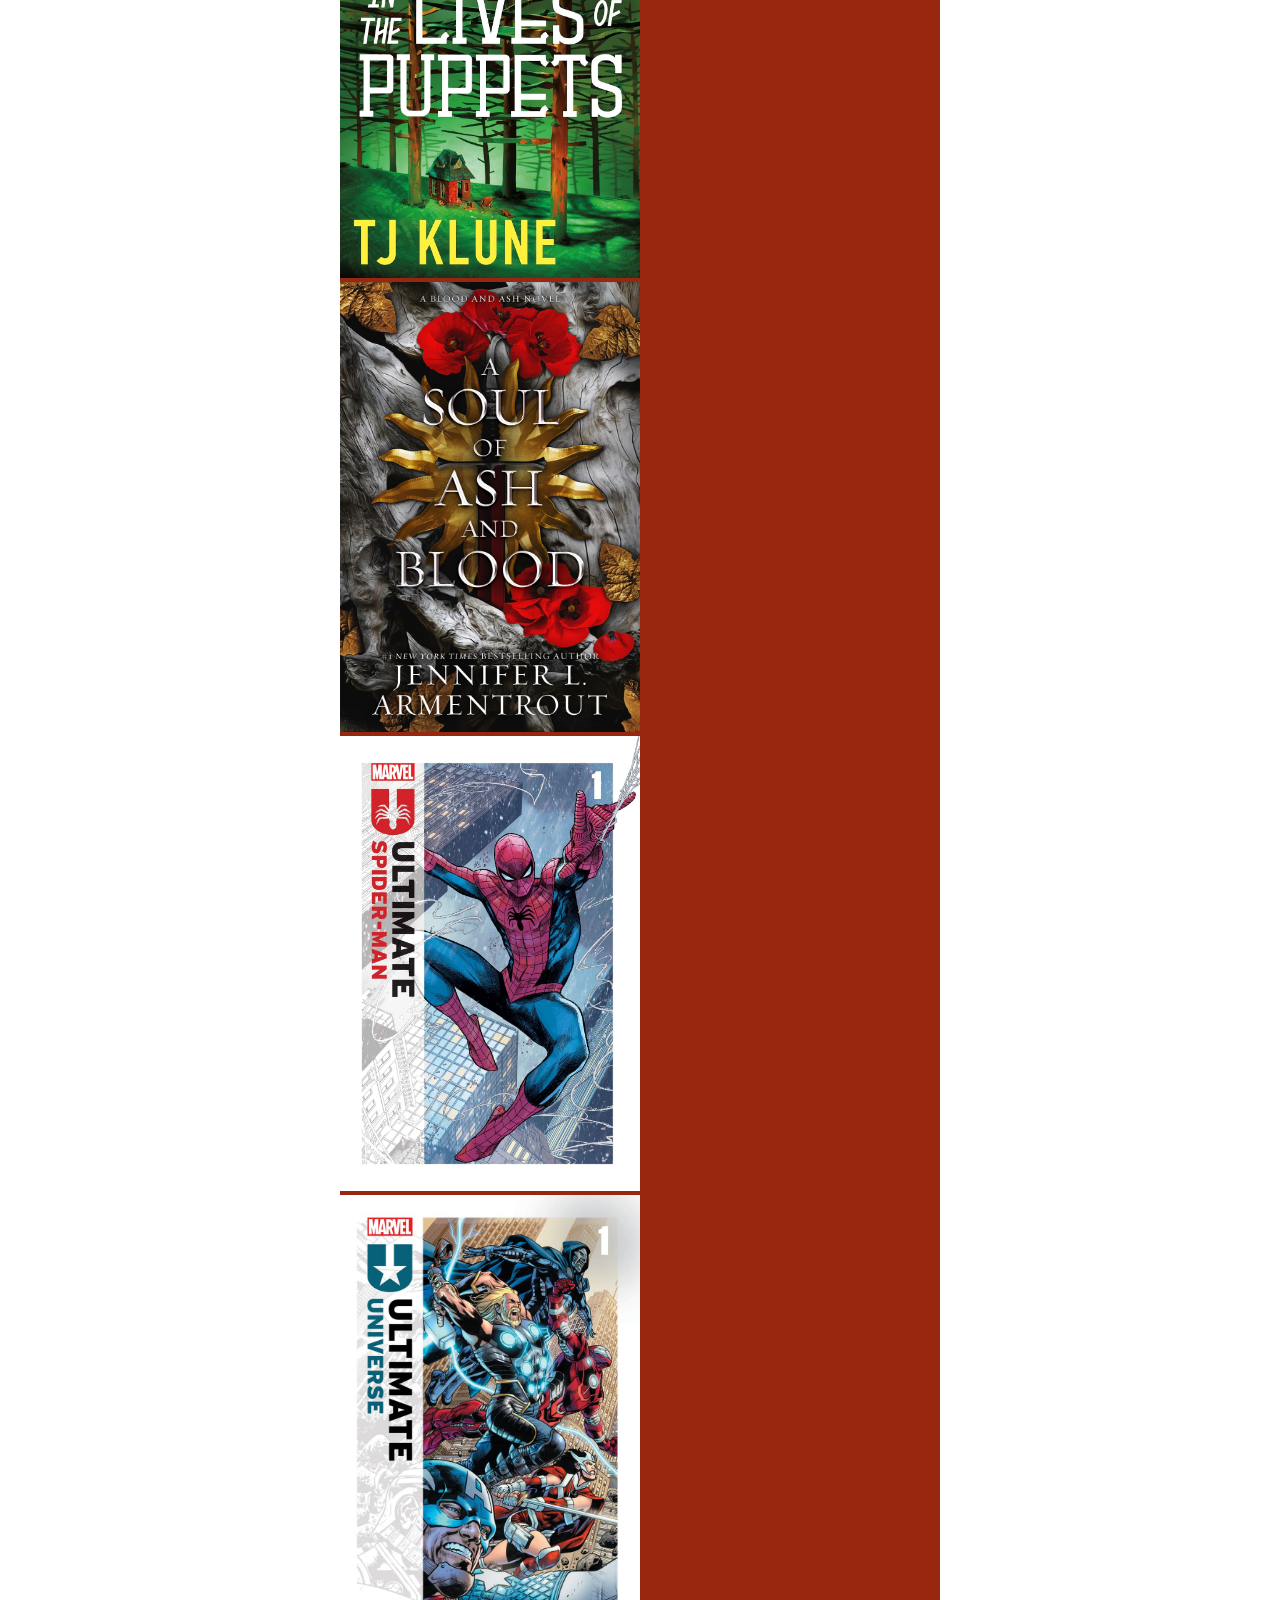
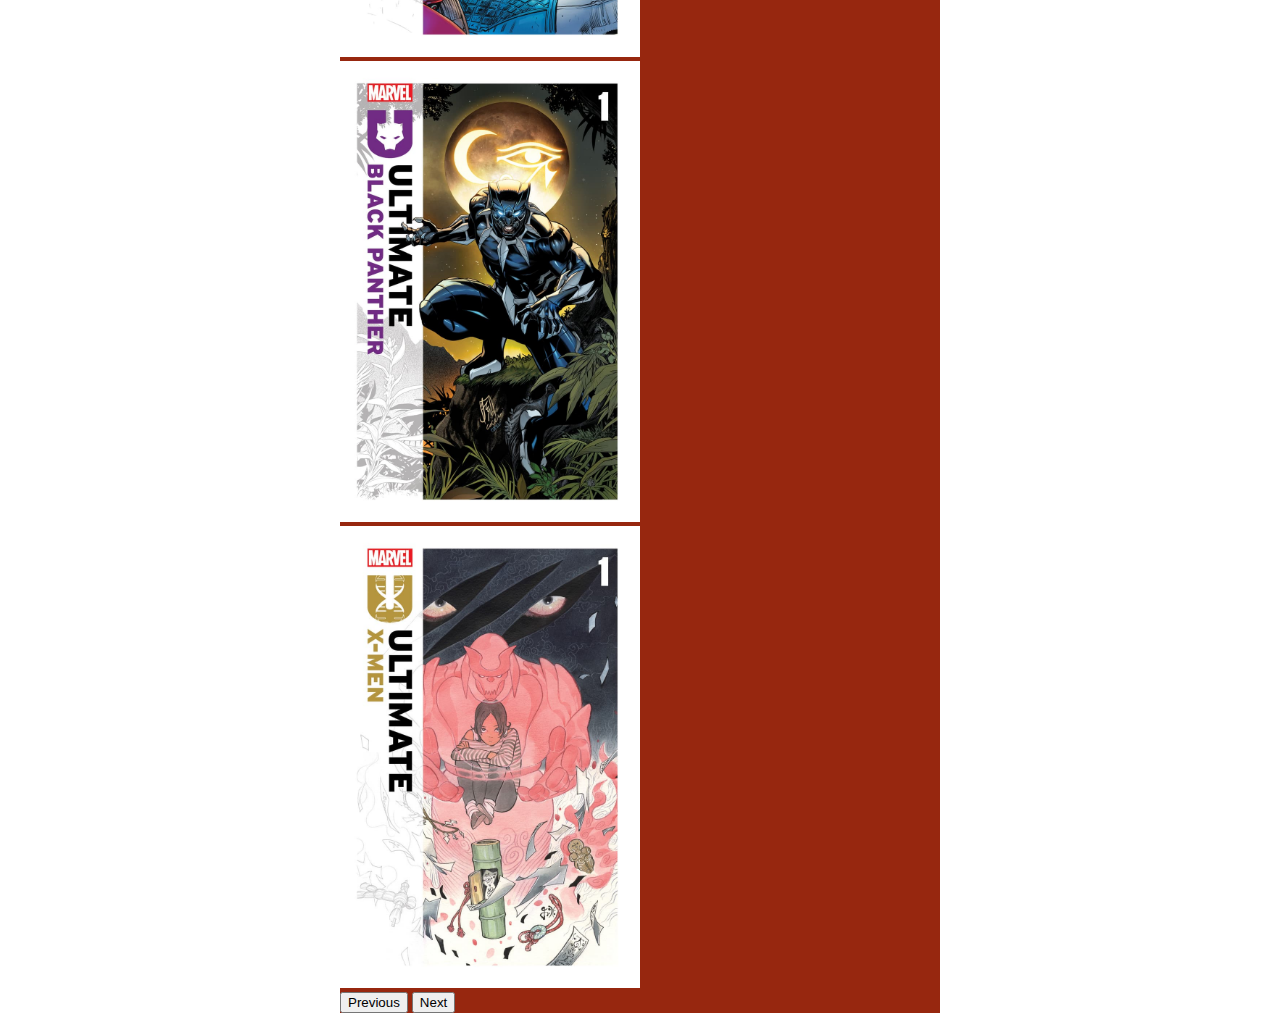
==== index.html @ ac93e861 "added carousel and button to navigate to search function" ====
<!DOCTYPE html>
<html lang="en">
<head>
    <meta charset="UTF-8">
    <meta name="viewport" content="width=device-width, initial-scale=1.0">
    <link href="https://cdn.jsdelivr.net/npm/bootstrap@5.3.0-alpha3/dist/css/bootstrap.min.css" rel="stylesheet" integrity="sha384-KK94CHFLLe+nY2dmCWGMq91rCGa5gtU4mk92HdvYe+M/SXH301p5ILy+dN9+nJOZ" crossorigin="anonymous">
    <link href="assets/style.css" rel="stylesheet">
    <title>Document</title>
</head>
<body>
  <div class="flex-container">
    <div class="content">
        <p>You will find everything you wanted to know about books and comics!</p>
        <button class="btn btn-primary explore">Explore</button>
    </div>
    <!-- Added carousel with 6 picture-->
  <div id="carouselExampleAutoplaying" class="carousel slide" data-bs-ride="carousel">
    <div class="carousel-inner">
      <div class="carousel-item active">         
        <img src="images/book1.jpg" class="d-block w-100" alt="bookcover1">
      </div>
      <div class="carousel-item">
        <img src="images/book2.jpg" class="d-block w-100" alt="bookcover2">
      </div>
      <div class="carousel-item">
        <img src="images/book3.jpg" class="d-block w-100" alt="bookcover3">
      </div>
      <div class="carousel-item">
        <img src="images/book4.jpg" class="d-block w-100" alt="bookcover4">
      </div>
      <div class="carousel-item">
        <img src="images/book5.jpg" class="d-block w-100" alt="bookcover5">
      </div>
      <div class="carousel-item">
        <img src="images/comic1.jpg" class="d-block w-100" alt="comic1">
      </div>
      <div class="carousel-item">
        <img src="images/comic2.jpg" class="d-block w-100" alt="comic2">
      </div>
      <div class="carousel-item">
        <img src="images/comic3.jpg" class="d-block w-100" alt="comic3">
      </div>
      <div class="carousel-item">
        <img src="images/comic4.jpg" class="d-block w-100" alt="comic4">
      </div>
    </div>
    <button class="carousel-control-prev" type="button" data-bs-target="#carouselExampleAutoplaying" data-bs-slide="prev">
      <span class="carousel-control-prev-icon" aria-hidden="true"></span>
      <span class="visually-hidden">Previous</span>
    </button>
    <button class="carousel-control-next" type="button" data-bs-target="#carouselExampleAutoplaying" data-bs-slide="next">
      <span class="carousel-control-next-icon" aria-hidden="true"></span>
      <span class="visually-hidden">Next</span>
    </button>
  </div>
  </div>
 
  <script src="https://code.jquery.com/jquery-3.6.0.slim.min.js"></script>
  <script src="https://cdn.jsdelivr.net/npm/@popperjs/core@2.11.6/dist/umd/popper.min.js"></script>
  <script src="https://cdn.jsdelivr.net/npm/bootstrap@5.3.0-alpha3/dist/js/bootstrap.min.js"></script>
  <script src="assets/script.js">

  </script>   
</body>
</html>
---- assets/style.css ----
/*set the slide pictures height*/
.carousel-inner img {
    max-width: 50%;
    height: 30%; 
    margin: auto;
  }
  
  /*use flex box to display starting text and button in the middle*/
  .flex-container {
    display: flex;
    flex-direction: column;
    align-items: center;
    justify-content: center;
    height: 100vh;
}

/*style the content*/
.content {
    color: white;
    text-align: center;
    text-shadow: -3px -3px 0 #3e0e03, 1px -1px 0 #97270F, -1px 1px 0 #97270F, 1px 1px 0 #97270F;
    font-weight: 700;
    font-size: 1.7em;
    font-family: Arial, Helvetica, sans-serif;
    margin-bottom: 20px; 
}

/*set display*/
#carouselExampleAutoplaying {
    width: 100%; 
    max-width: 600px;
    background-color:#97270F; 
}

/*change the button color*/
.explore {
    background-color: #3e0e03;
    border-color: #3e0e03;
}

/*class to hide content */
.hidden {
    display: none;
}
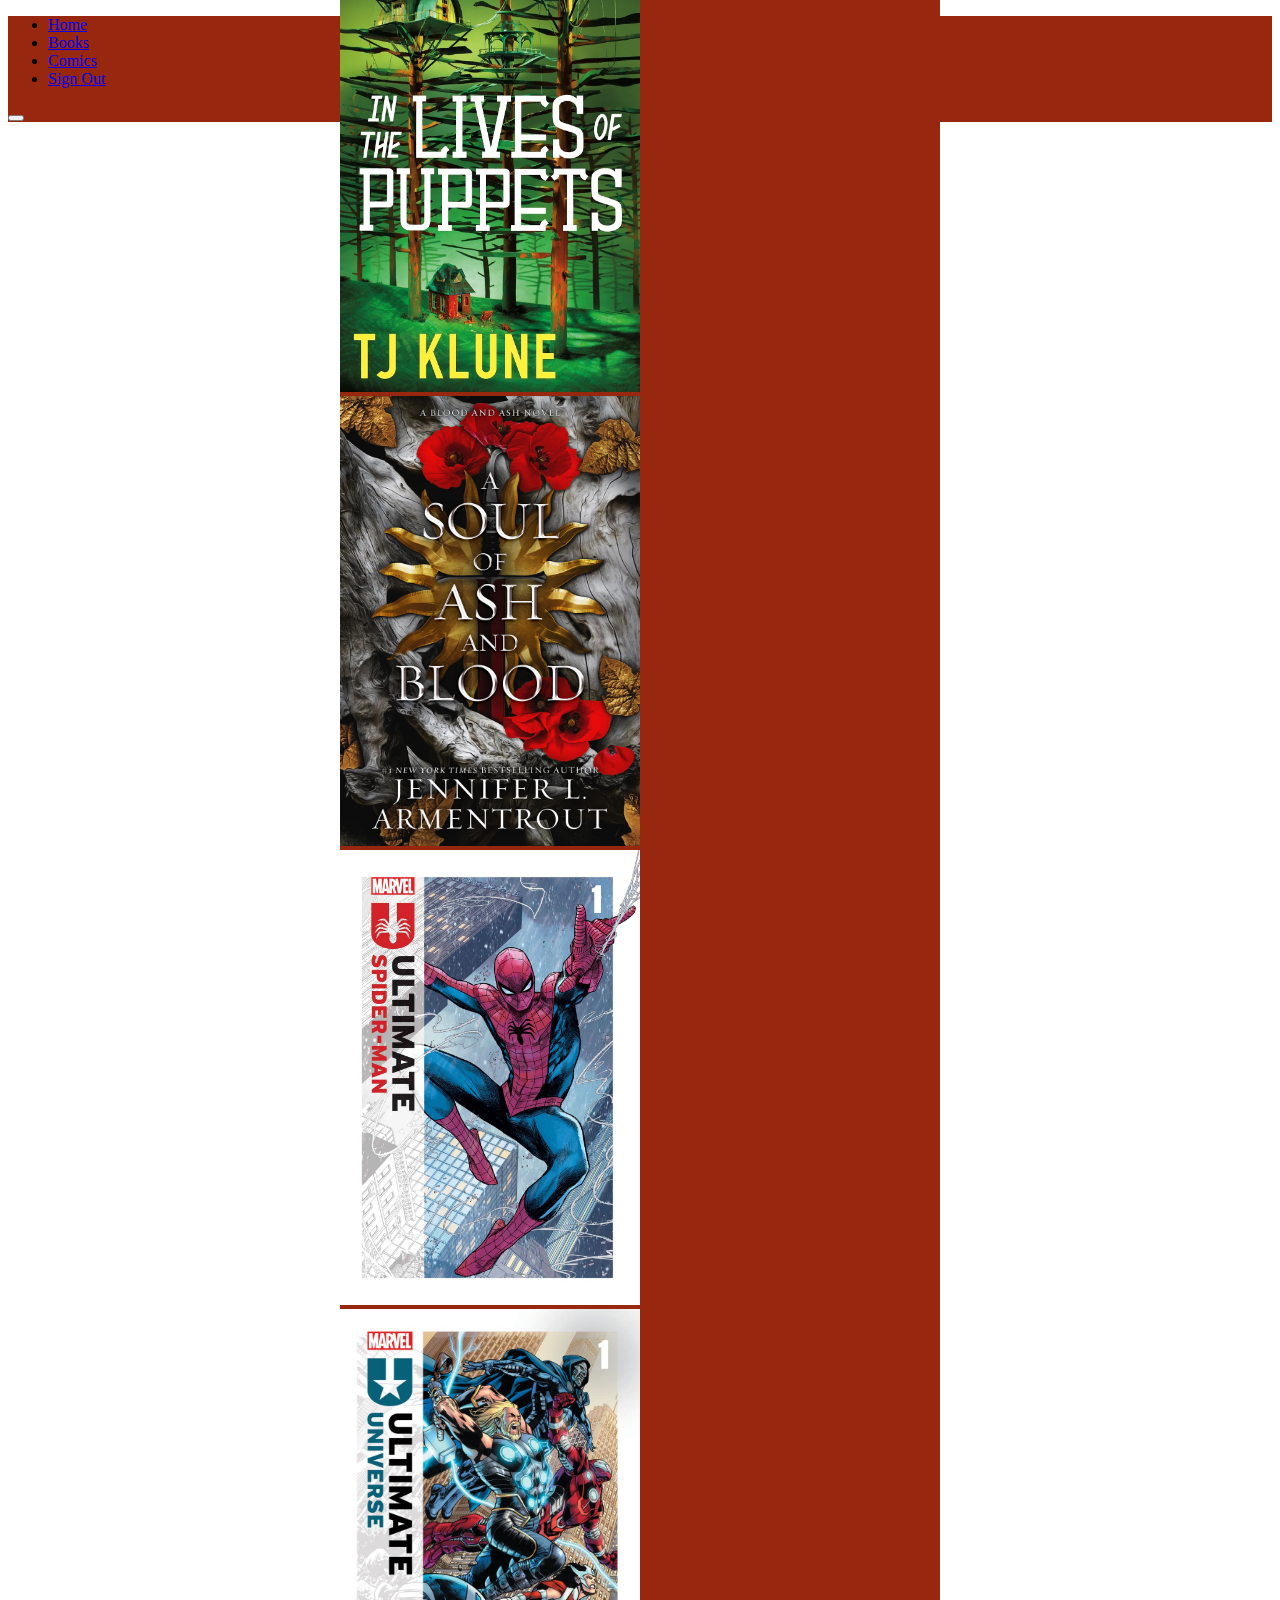
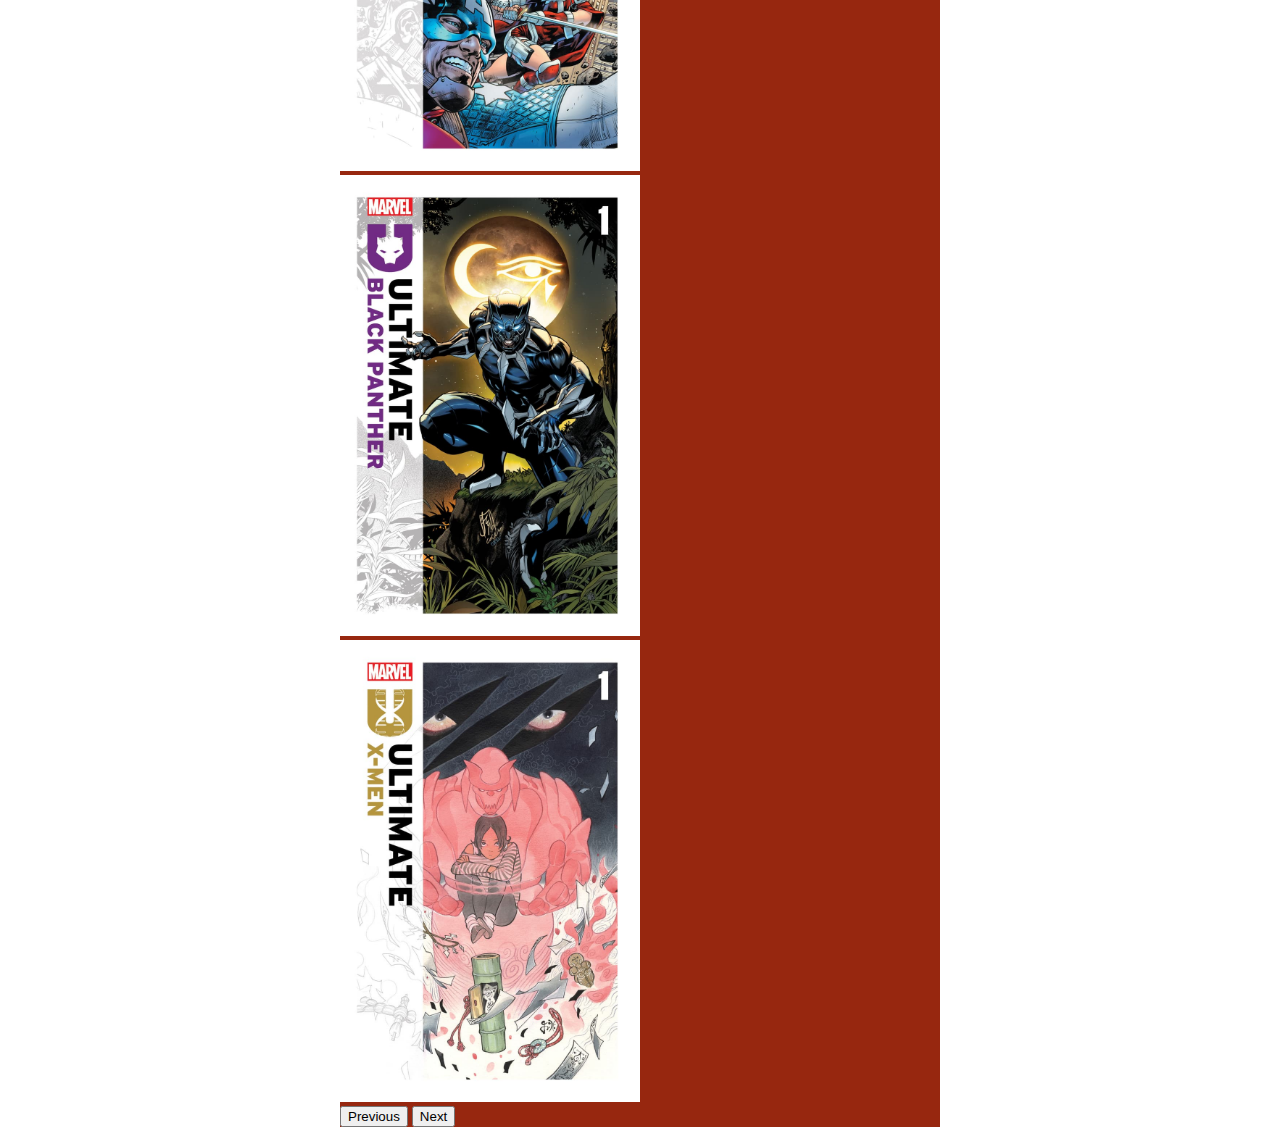
==== commit fdee6c25: "Merge branch 'main' into feature/add-jumbotron" ====
--- a/index.html
+++ b/index.html
@@ -5,9 +5,29 @@
     <meta name="viewport" content="width=device-width, initial-scale=1.0">
     <link href="https://cdn.jsdelivr.net/npm/bootstrap@5.3.0-alpha3/dist/css/bootstrap.min.css" rel="stylesheet" integrity="sha384-KK94CHFLLe+nY2dmCWGMq91rCGa5gtU4mk92HdvYe+M/SXH301p5ILy+dN9+nJOZ" crossorigin="anonymous">
     <link href="assets/style.css" rel="stylesheet">
-    <title>Document</title>
+    <title>Books & Comics</title>
 </head>
 <body>
+   <nav class="navbar" style="background-color: #97270F;">
+          <ul class="nav justify-content-center">
+            <li class="nav-item">
+              <a class="nav-link home text-dark" aria-current="page" href="#">Home</a>
+            </li>
+            <li class="nav-item">
+              <a class="nav-link text-dark" href="#">Books</a>
+            </li>
+            <li class="nav-item">
+              <a class="nav-link text-dark" href="#">Comics</a>
+            </li>
+            <li class="nav-item">
+              <a class="nav-link text-dark" href="#">Sign Out</a>
+            </li>
+          </ul>
+          <button class="navbar-toggler" type="button" data-bs-toggle="collapse" data-bs-target="#navbarTogglerDemo02" aria-controls="navbarTogglerDemo02" aria-expanded="false" aria-label="Toggle navigation">
+      <span class="navbar-toggler-icon"></span>
+    </button>
+        </div>
+      </nav>
   <div class="flex-container">
     <div class="content">
         <p>You will find everything you wanted to know about books and comics!</p>
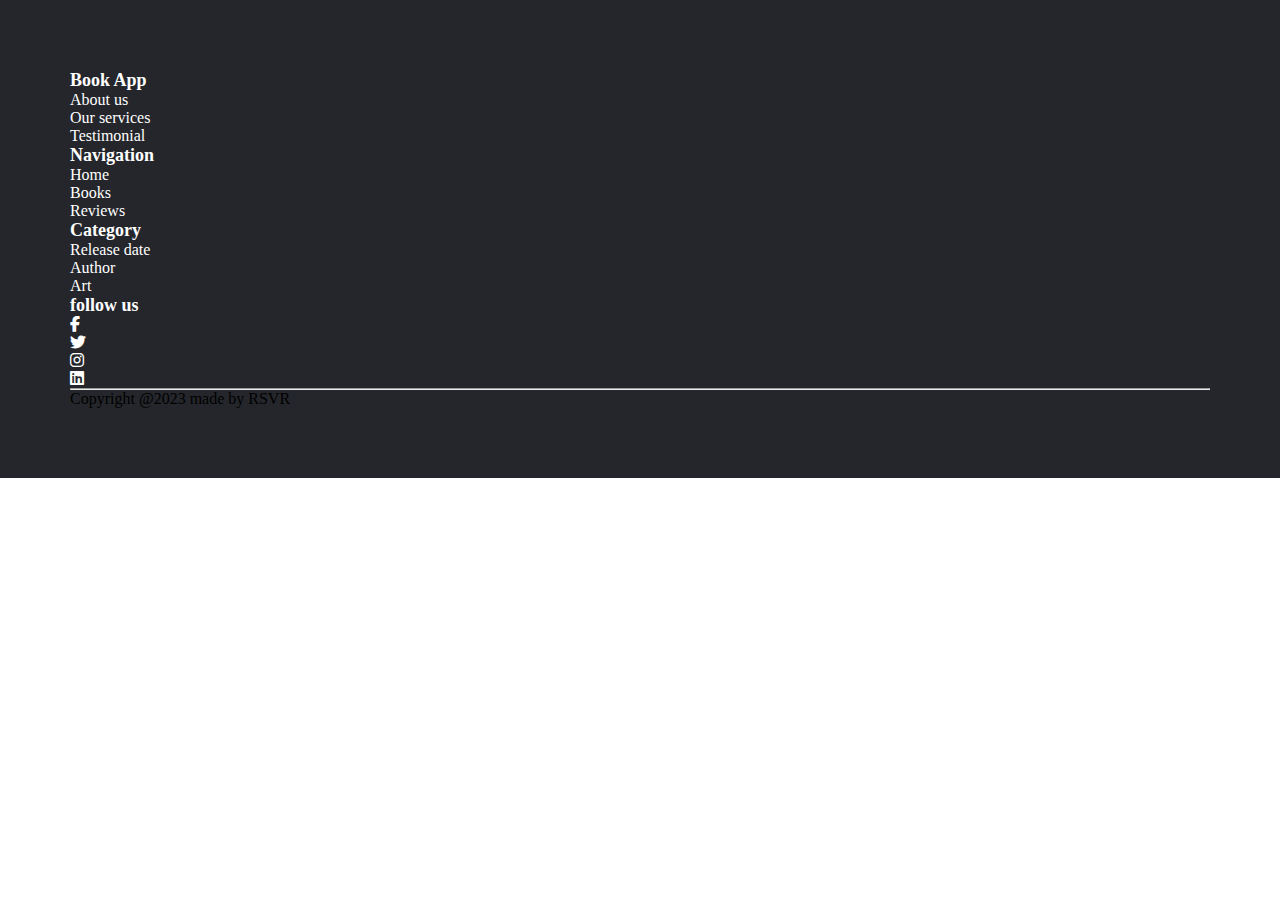
==== commit db1ca73e: "add footer page" ====
--- a/index.html
+++ b/index.html
@@ -1,85 +1,60 @@
+<!DOCTYPE html>
 <!DOCTYPE html>
 <html lang="en">
 <head>
     <meta charset="UTF-8">
     <meta name="viewport" content="width=device-width, initial-scale=1.0">
-    <link href="https://cdn.jsdelivr.net/npm/bootstrap@5.3.0-alpha3/dist/css/bootstrap.min.css" rel="stylesheet" integrity="sha384-KK94CHFLLe+nY2dmCWGMq91rCGa5gtU4mk92HdvYe+M/SXH301p5ILy+dN9+nJOZ" crossorigin="anonymous">
-    <link href="assets/style.css" rel="stylesheet">
-    <title>Books & Comics</title>
+    <link rel="stylesheet" href="https://cdn.jsdelivr.net/npm/bootstrap@5.3.2/dist/css/bootstrap.min.css" integrity="sha384-T3c6CoIi6uLrA9TneNEoa7RxnatzjcDSCmG1MXxSR1GAsXEV/Dwwykc2MPK8M2HN" crossorigin="anonymous"><link href="https://cdn.jsdelivr.net/npm/bootstrap@5.3.2/dist/css/bootstrap.min.css" rel="stylesheet" integrity="sha384-T3c6CoIi6uLrA9TneNEoa7RxnatzjcDSCmG1MXxSR1GAsXEV/Dwwykc2MPK8M2HN" crossorigin="anonymous">
+  <link rel="stylesheet" href="./assets/style.css" />
+  <link rel="stylesheet" href="https://cdnjs.cloudflare.com/ajax/libs/font-awesome/6.5.1/css/all.min.css">
+    
+    <title>Document</title>
 </head>
 <body>
-   <nav class="navbar" style="background-color: #97270F;">
-          <ul class="nav justify-content-center">
-            <li class="nav-item">
-              <a class="nav-link home text-dark" aria-current="page" href="#">Home</a>
-            </li>
-            <li class="nav-item">
-              <a class="nav-link text-dark" href="#">Books</a>
-            </li>
-            <li class="nav-item">
-              <a class="nav-link text-dark" href="#">Comics</a>
-            </li>
-            <li class="nav-item">
-              <a class="nav-link text-dark" href="#">Sign Out</a>
-            </li>
-          </ul>
-          <button class="navbar-toggler" type="button" data-bs-toggle="collapse" data-bs-target="#navbarTogglerDemo02" aria-controls="navbarTogglerDemo02" aria-expanded="false" aria-label="Toggle navigation">
-      <span class="navbar-toggler-icon"></span>
-    </button>
+    <footer class="footer">
+        <div class="container m-auto">
+            <div class="row d-flex">
+              <div class="col-md-3">
+                <h4> Book App</h4>
+                <ul>
+                    <li><a href="#">About us</a></li>
+                    <li><a href="#">Our services</a></li>
+                    <li><a href="#">Testimonial</a></li>
+
+                </ul>
+              </div>
+                <div class="col-md-3">
+                    <h4>Navigation</h4>
+                    <ul>
+                        <li><a href="#">Home</a></li>
+                        <li><a href="#">Books</a></li>
+                        <li><a href="#">Reviews</a></li>
+    
+                    </ul>
+                </div>
+               <div class="col-md-3">
+                <h4>Category</h4>
+                <ul>
+                    <li><a href="#">Release date</a></li>
+                    <li><a href="#">Author</a></li>
+                    <li><a href="#">Art</a></li>
+
+                </ul>
+               </div>
+                <div class="col-md-3">
+                    <h4>follow us</h4>
+                <div class="social-media">
+                    <a href=""><i class="fa-brands fa-facebook-f"></i> </a>
+                    <a href=""><i class="fa-brands fa-twitter"></i></a>
+                    <a href=""><i class="fa-brands fa-instagram"></i></a>
+                    <a href=""><i class="fa-brands fa-linkedin"></i></a>
+                </div>
+                </div>
+            </div>
         </div>
-      </nav>
-  <div class="flex-container">
-    <div class="content">
-        <p>You will find everything you wanted to know about books and comics!</p>
-        <button class="btn btn-primary explore">Explore</button>
-    </div>
-    <!-- Added carousel with 6 picture-->
-  <div id="carouselExampleAutoplaying" class="carousel slide" data-bs-ride="carousel">
-    <div class="carousel-inner">
-      <div class="carousel-item active">         
-        <img src="images/book1.jpg" class="d-block w-100" alt="bookcover1">
-      </div>
-      <div class="carousel-item">
-        <img src="images/book2.jpg" class="d-block w-100" alt="bookcover2">
-      </div>
-      <div class="carousel-item">
-        <img src="images/book3.jpg" class="d-block w-100" alt="bookcover3">
-      </div>
-      <div class="carousel-item">
-        <img src="images/book4.jpg" class="d-block w-100" alt="bookcover4">
-      </div>
-      <div class="carousel-item">
-        <img src="images/book5.jpg" class="d-block w-100" alt="bookcover5">
-      </div>
-      <div class="carousel-item">
-        <img src="images/comic1.jpg" class="d-block w-100" alt="comic1">
-      </div>
-      <div class="carousel-item">
-        <img src="images/comic2.jpg" class="d-block w-100" alt="comic2">
-      </div>
-      <div class="carousel-item">
-        <img src="images/comic3.jpg" class="d-block w-100" alt="comic3">
-      </div>
-      <div class="carousel-item">
-        <img src="images/comic4.jpg" class="d-block w-100" alt="comic4">
-      </div>
-    </div>
-    <button class="carousel-control-prev" type="button" data-bs-target="#carouselExampleAutoplaying" data-bs-slide="prev">
-      <span class="carousel-control-prev-icon" aria-hidden="true"></span>
-      <span class="visually-hidden">Previous</span>
-    </button>
-    <button class="carousel-control-next" type="button" data-bs-target="#carouselExampleAutoplaying" data-bs-slide="next">
-      <span class="carousel-control-next-icon" aria-hidden="true"></span>
-      <span class="visually-hidden">Next</span>
-    </button>
-  </div>
-  </div>
- 
-  <script src="https://code.jquery.com/jquery-3.6.0.slim.min.js"></script>
-  <script src="https://cdn.jsdelivr.net/npm/@popperjs/core@2.11.6/dist/umd/popper.min.js"></script>
-  <script src="https://cdn.jsdelivr.net/npm/bootstrap@5.3.0-alpha3/dist/js/bootstrap.min.js"></script>
-  <script src="assets/script.js">
+        <hr class="divider">
+        <div class="Copyright">Copyright @2023 made by RSVR</div>
+    </footer> 
+</body>
 
-  </script>   
-</body>
 </html>--- a/assets/style.css
+++ b/assets/style.css
@@ -1,44 +1,28 @@
-/*set the slide pictures height*/
-.carousel-inner img {
-    max-width: 50%;
-    height: 30%; 
-    margin: auto;
-  }
-  
-  /*use flex box to display starting text and button in the middle*/
-  .flex-container {
-    display: flex;
-    flex-direction: column;
-    align-items: center;
-    justify-content: center;
-    height: 100vh;
+*{
+    margin: 0;
+    padding: 0;
+    box-sizing: border-box;
+}
+.footer{
+    background-color: #24262b;
+    padding: 70px;
 }
 
-/*style the content*/
-.content {
-    color: white;
-    text-align: center;
-    text-shadow: -3px -3px 0 #3e0e03, 1px -1px 0 #97270F, -1px 1px 0 #97270F, 1px 1px 0 #97270F;
-    font-weight: 700;
-    font-size: 1.7em;
-    font-family: Arial, Helvetica, sans-serif;
-    margin-bottom: 20px; 
+ .footer ul{
+    list-style: none;
+    padding-left: 0px;
 }
-
-/*set display*/
-#carouselExampleAutoplaying {
-    width: 100%; 
-    max-width: 600px;
-    background-color:#97270F; 
+.footer h4{
+    font-size: 18px;
+    color: #ffffff;
 }
-
-/*change the button color*/
-.explore {
-    background-color: #3e0e03;
-    border-color: #3e0e03;
+.footer a{
+    text-decoration: none;
+    color: #ffffff;
+    font-weight: 300;
+    display: block;
 }
-
-/*class to hide content */
-.hidden {
-    display: none;
+.divider{
+    background-color: #ffffff;
+    border-radius: 20px;
 }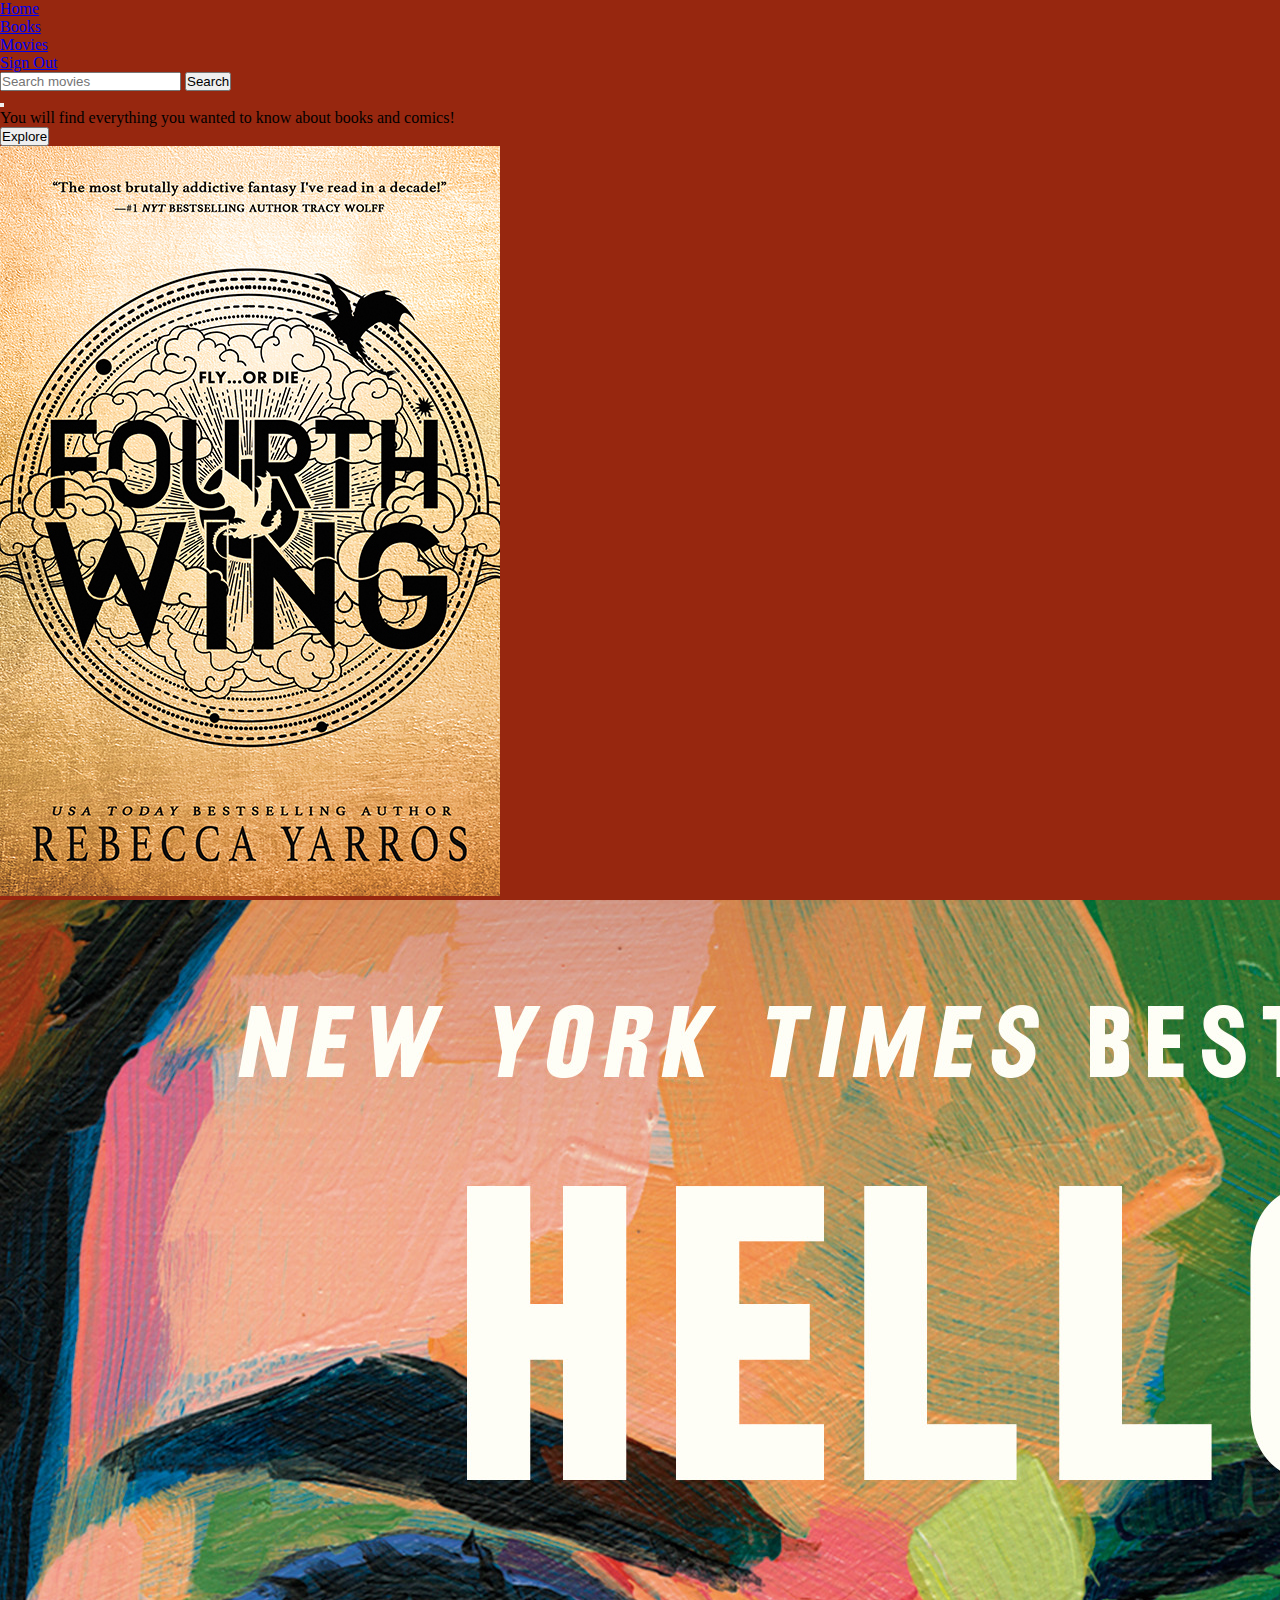
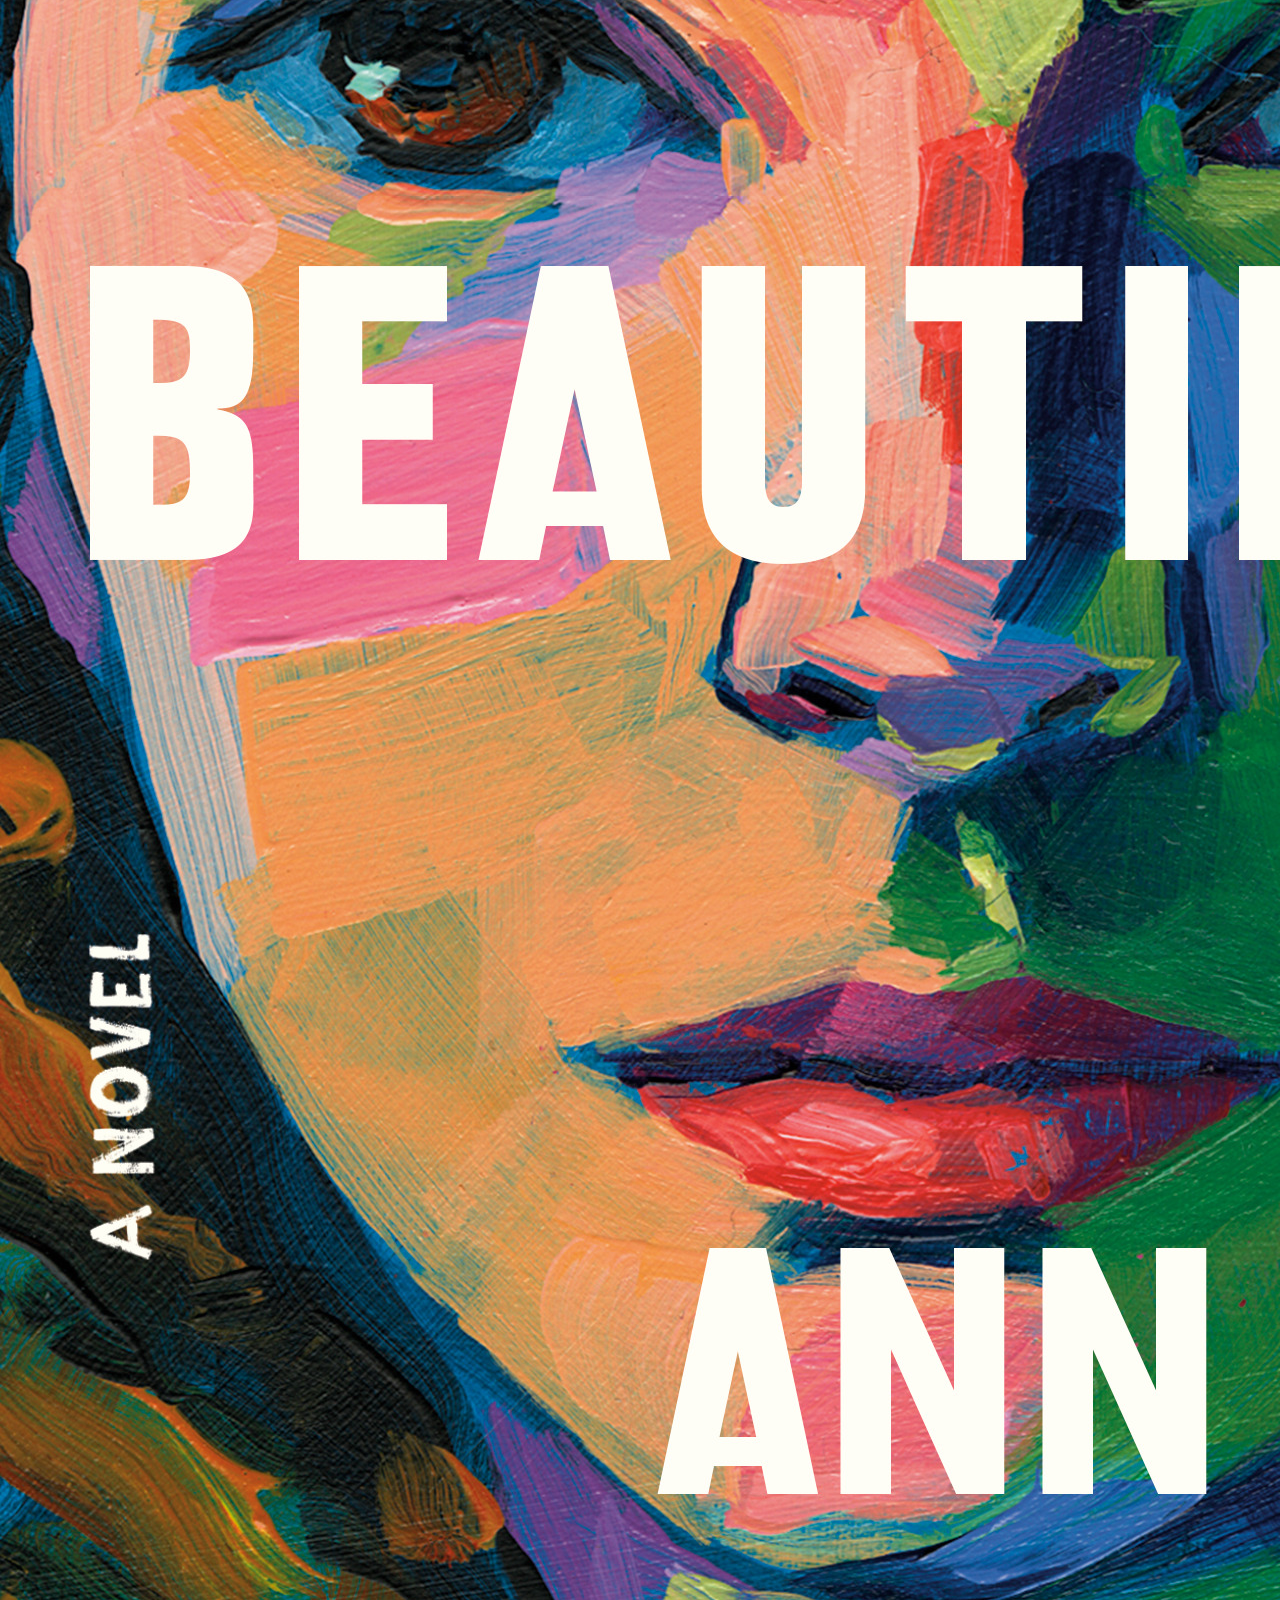
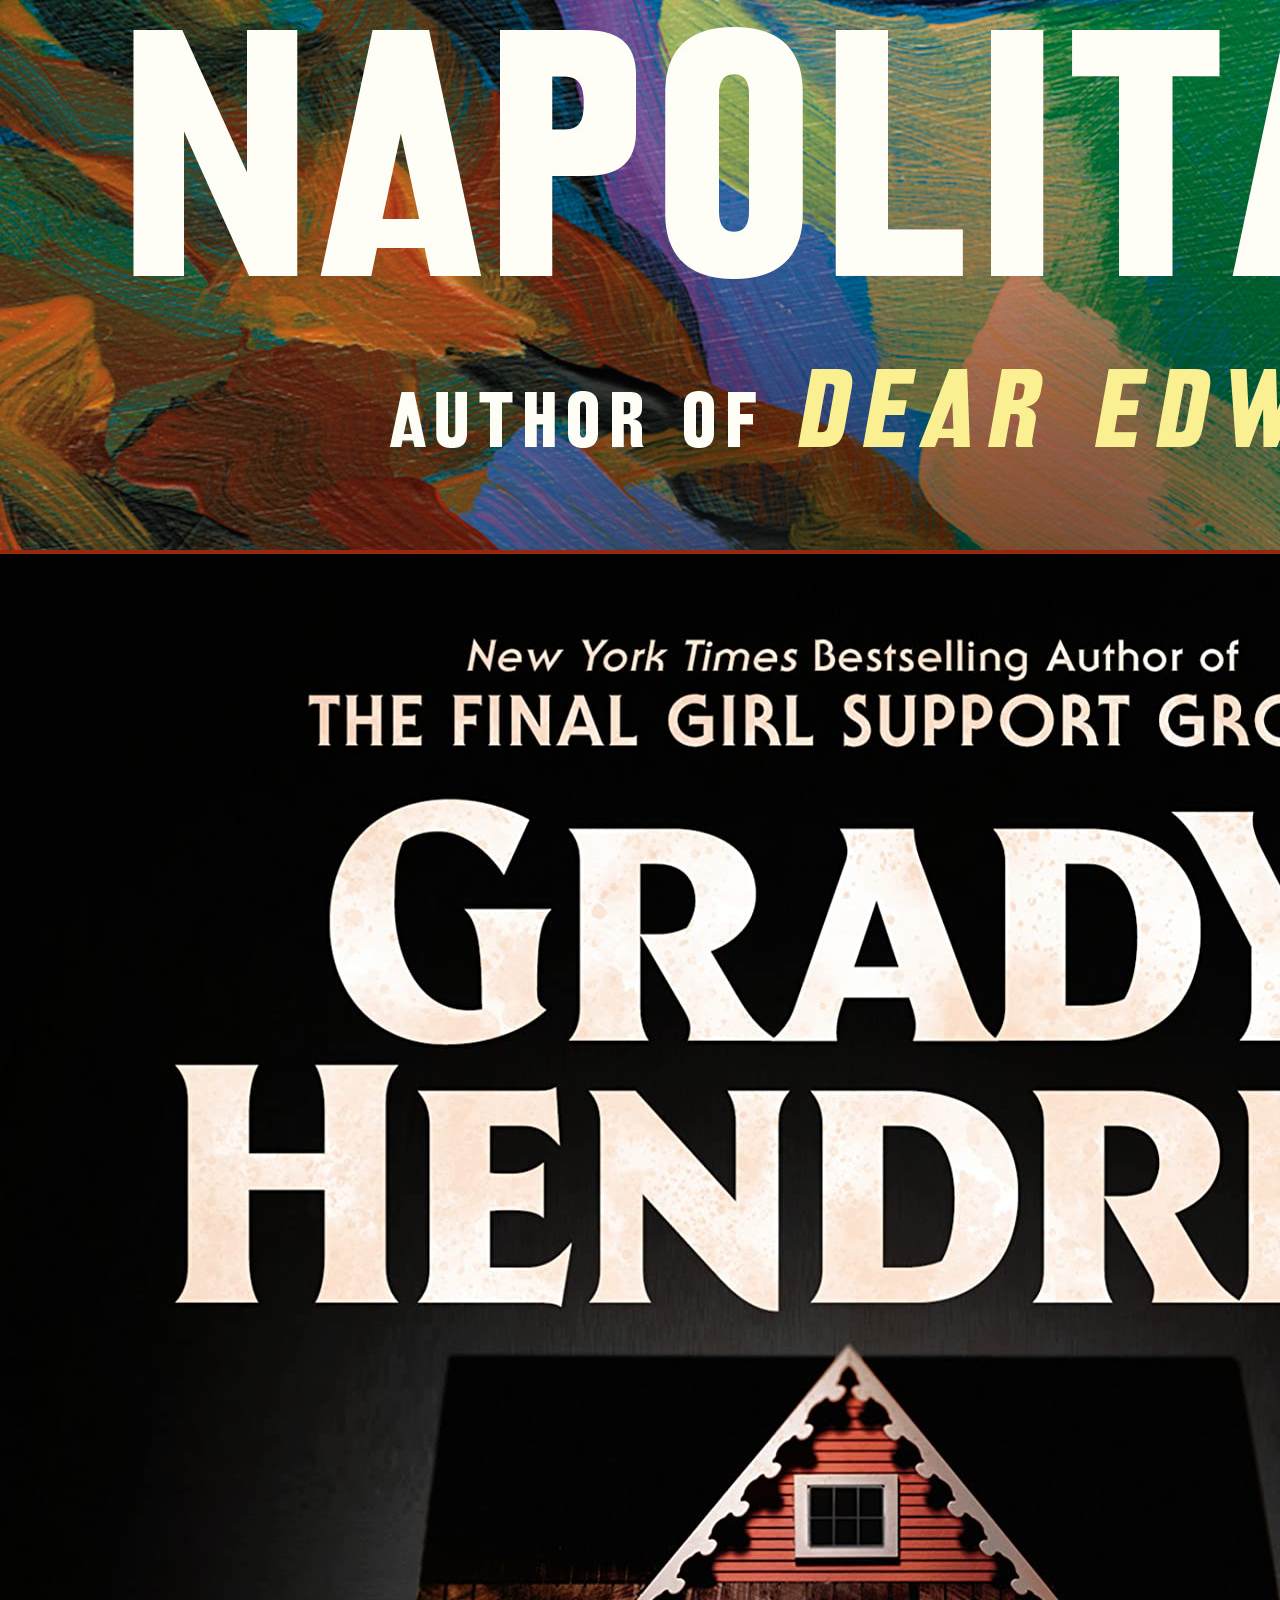
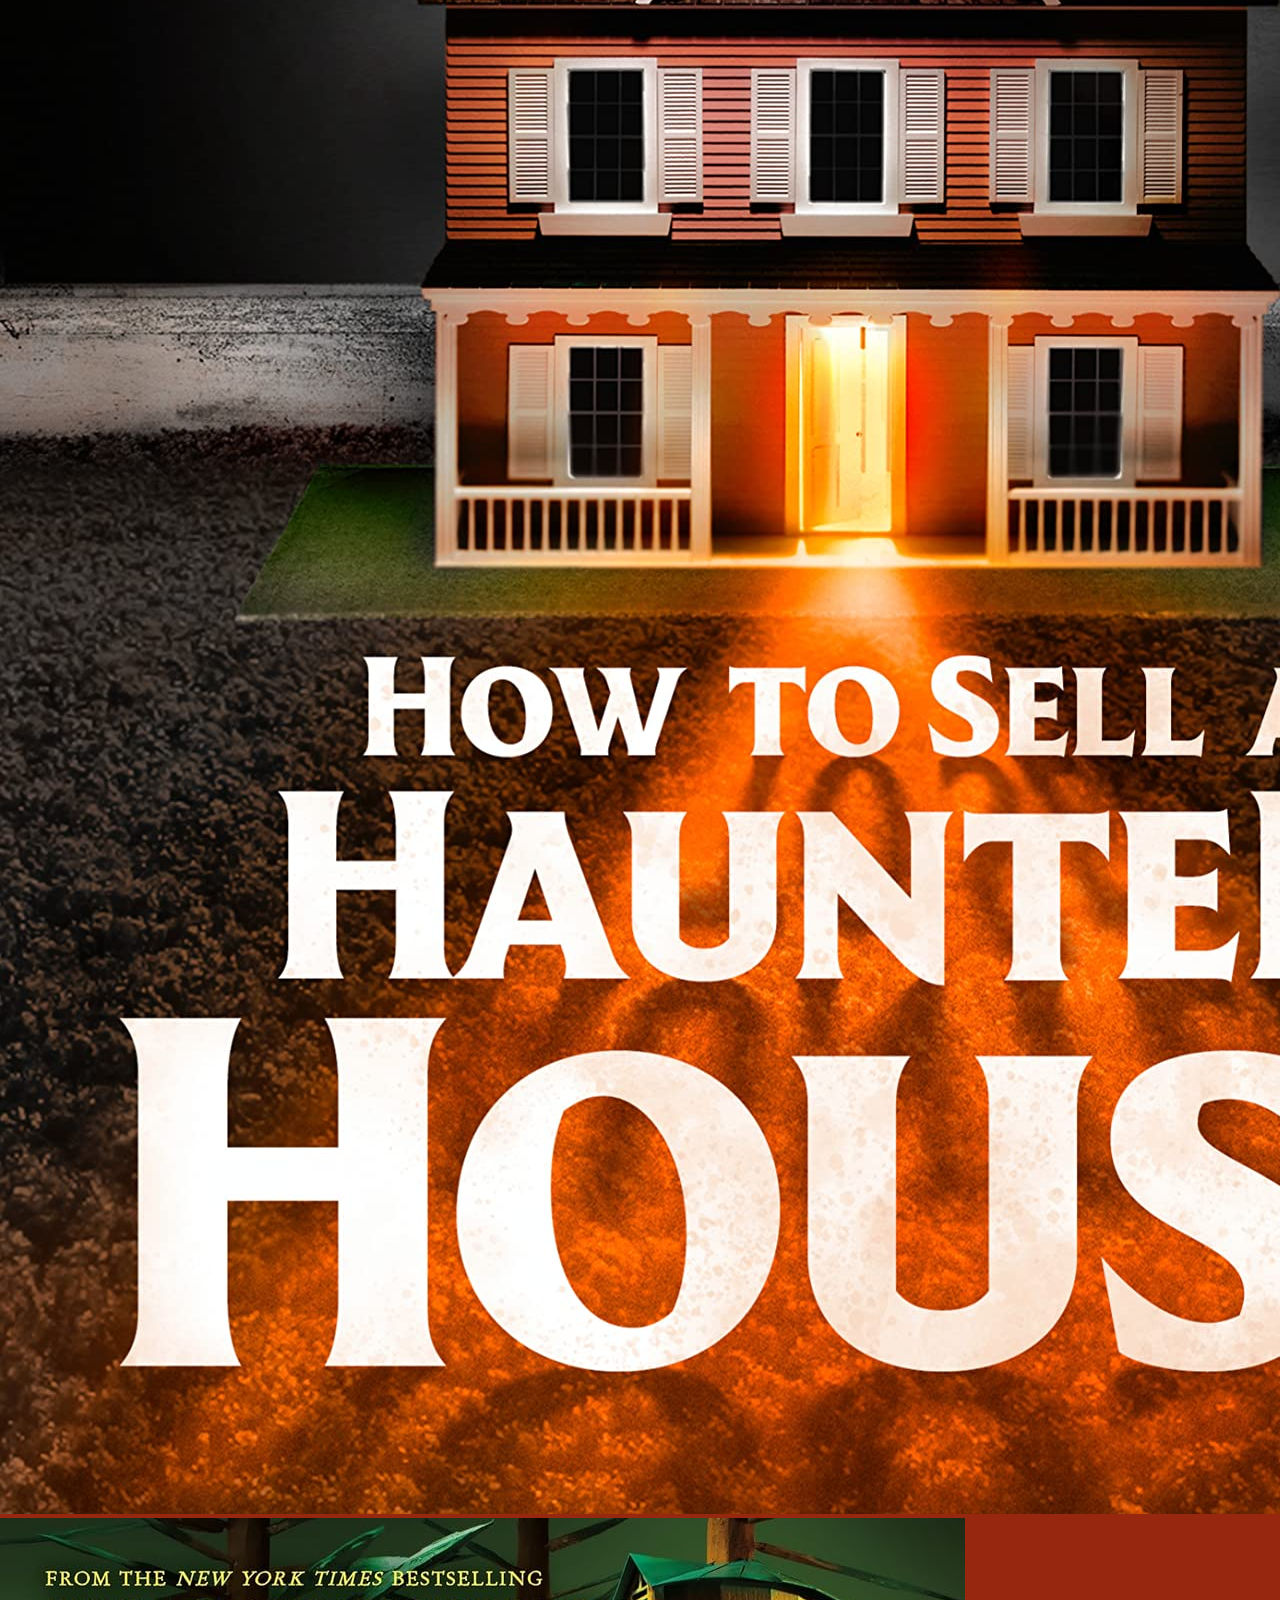
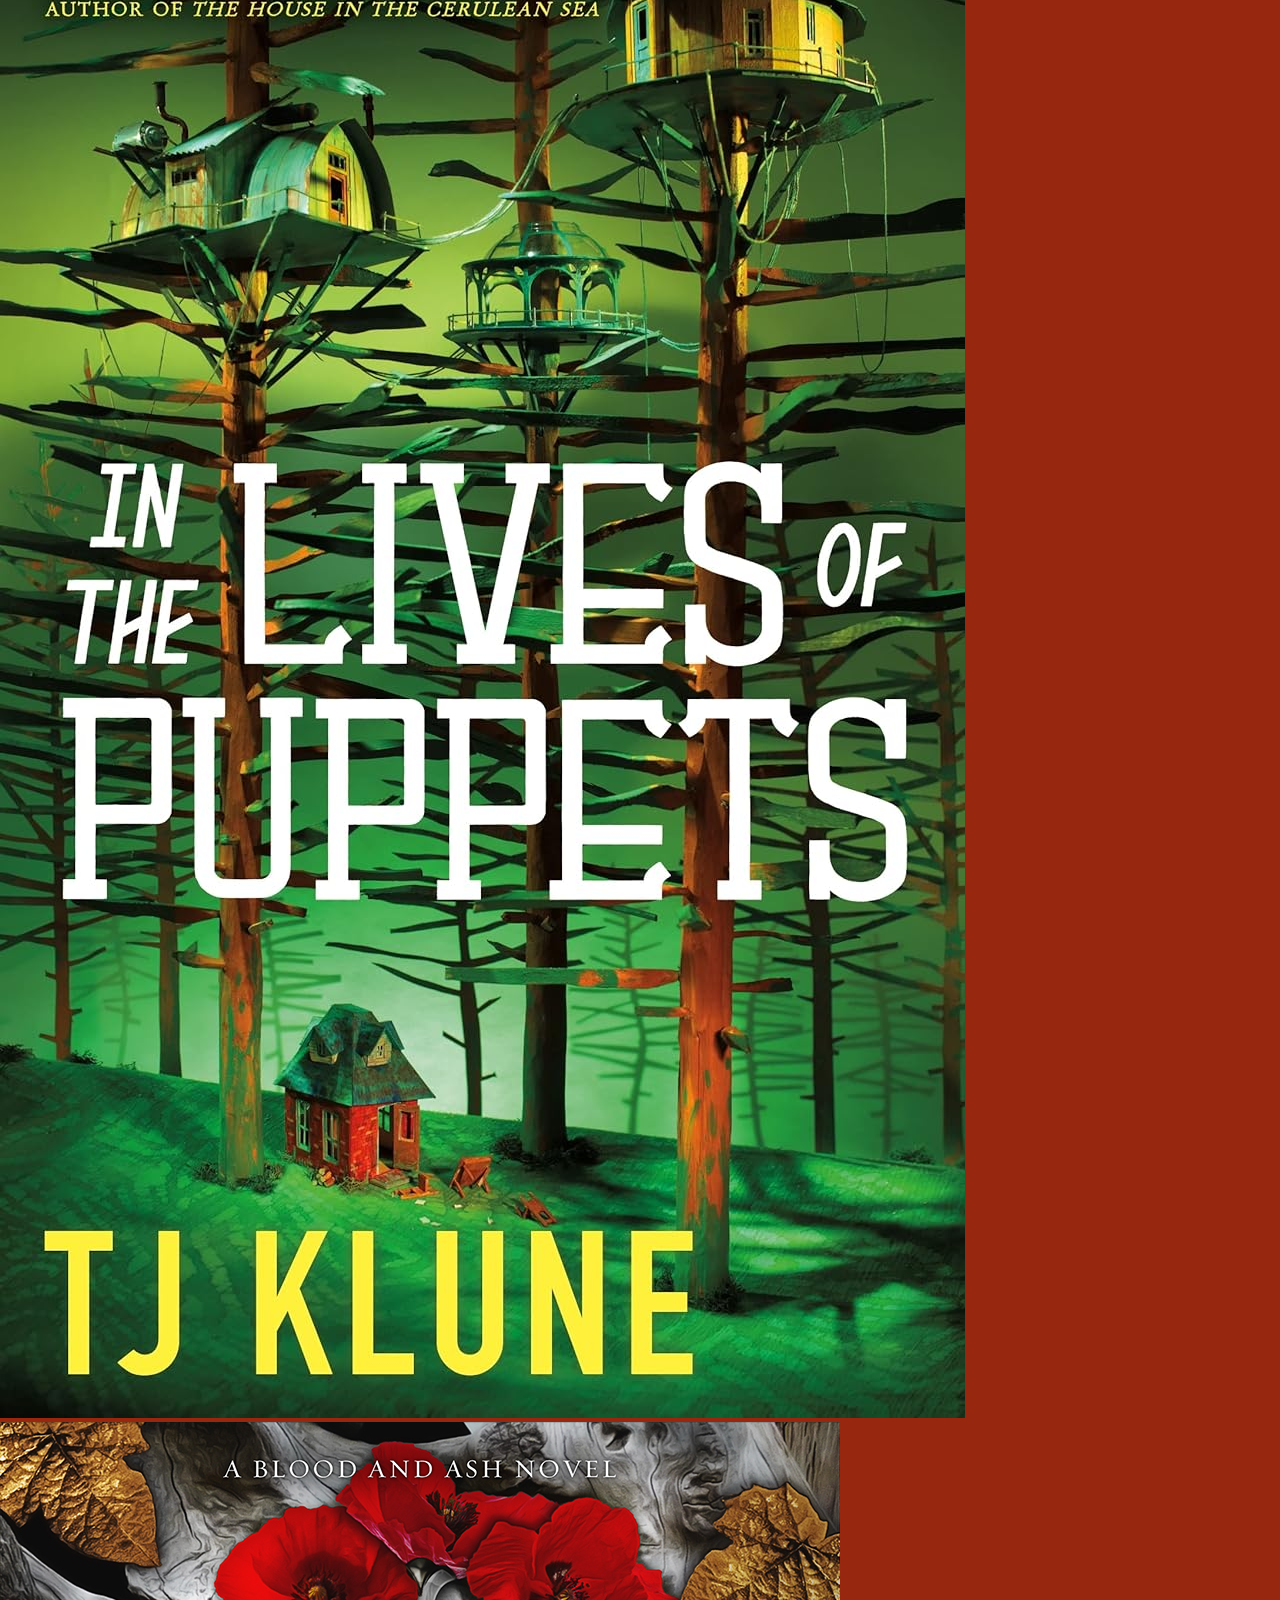
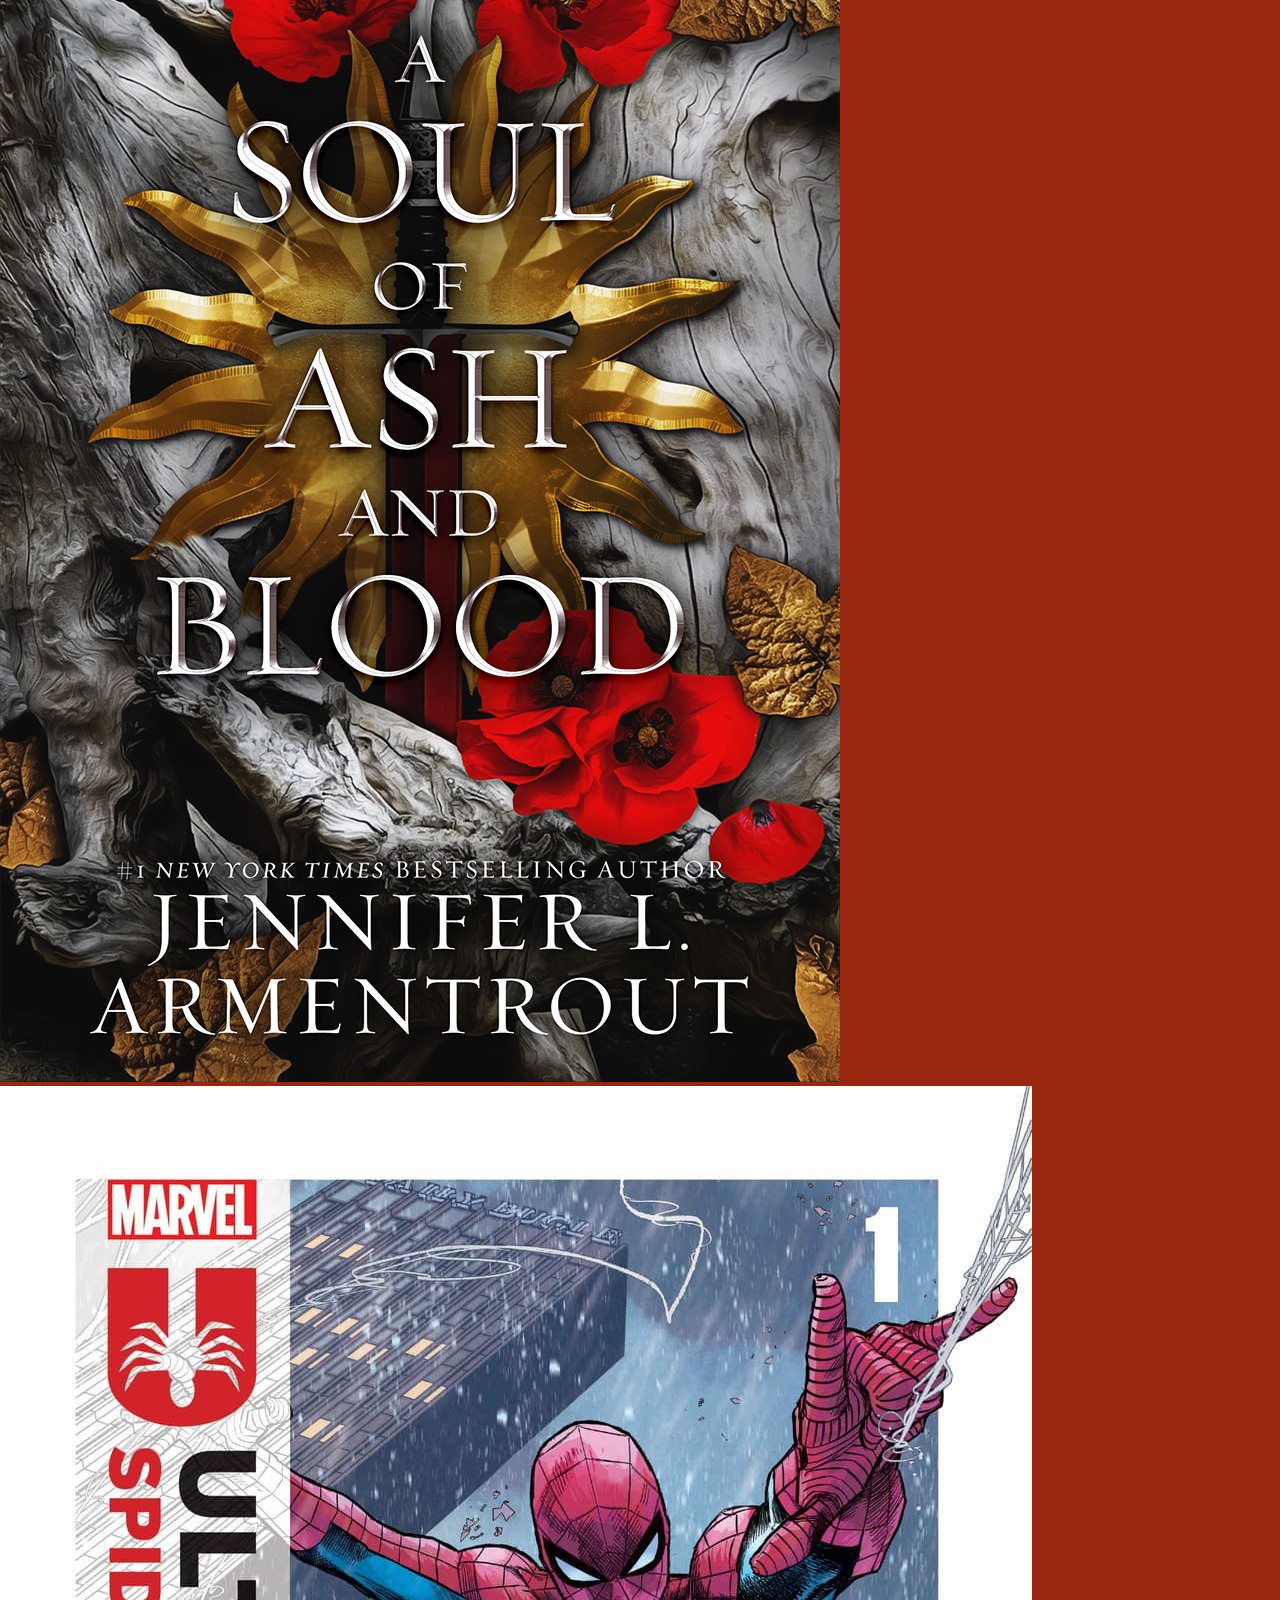
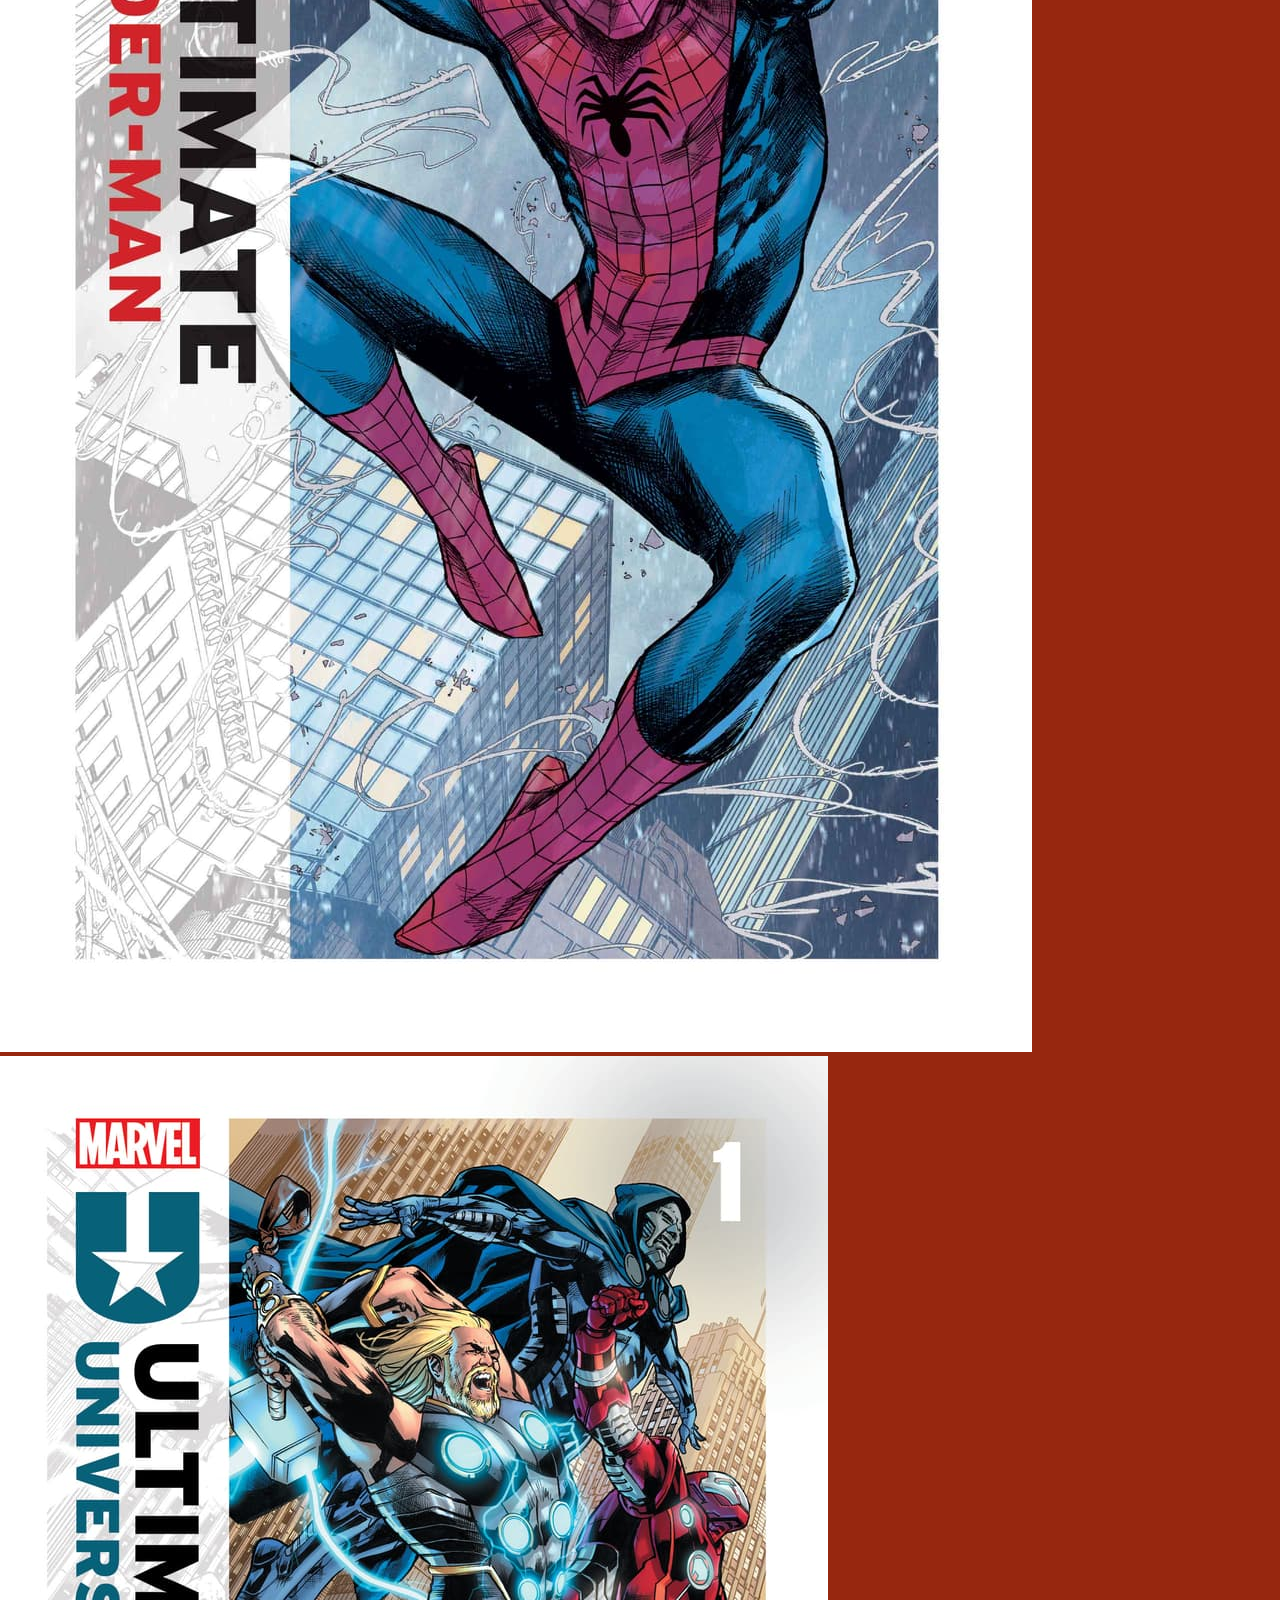
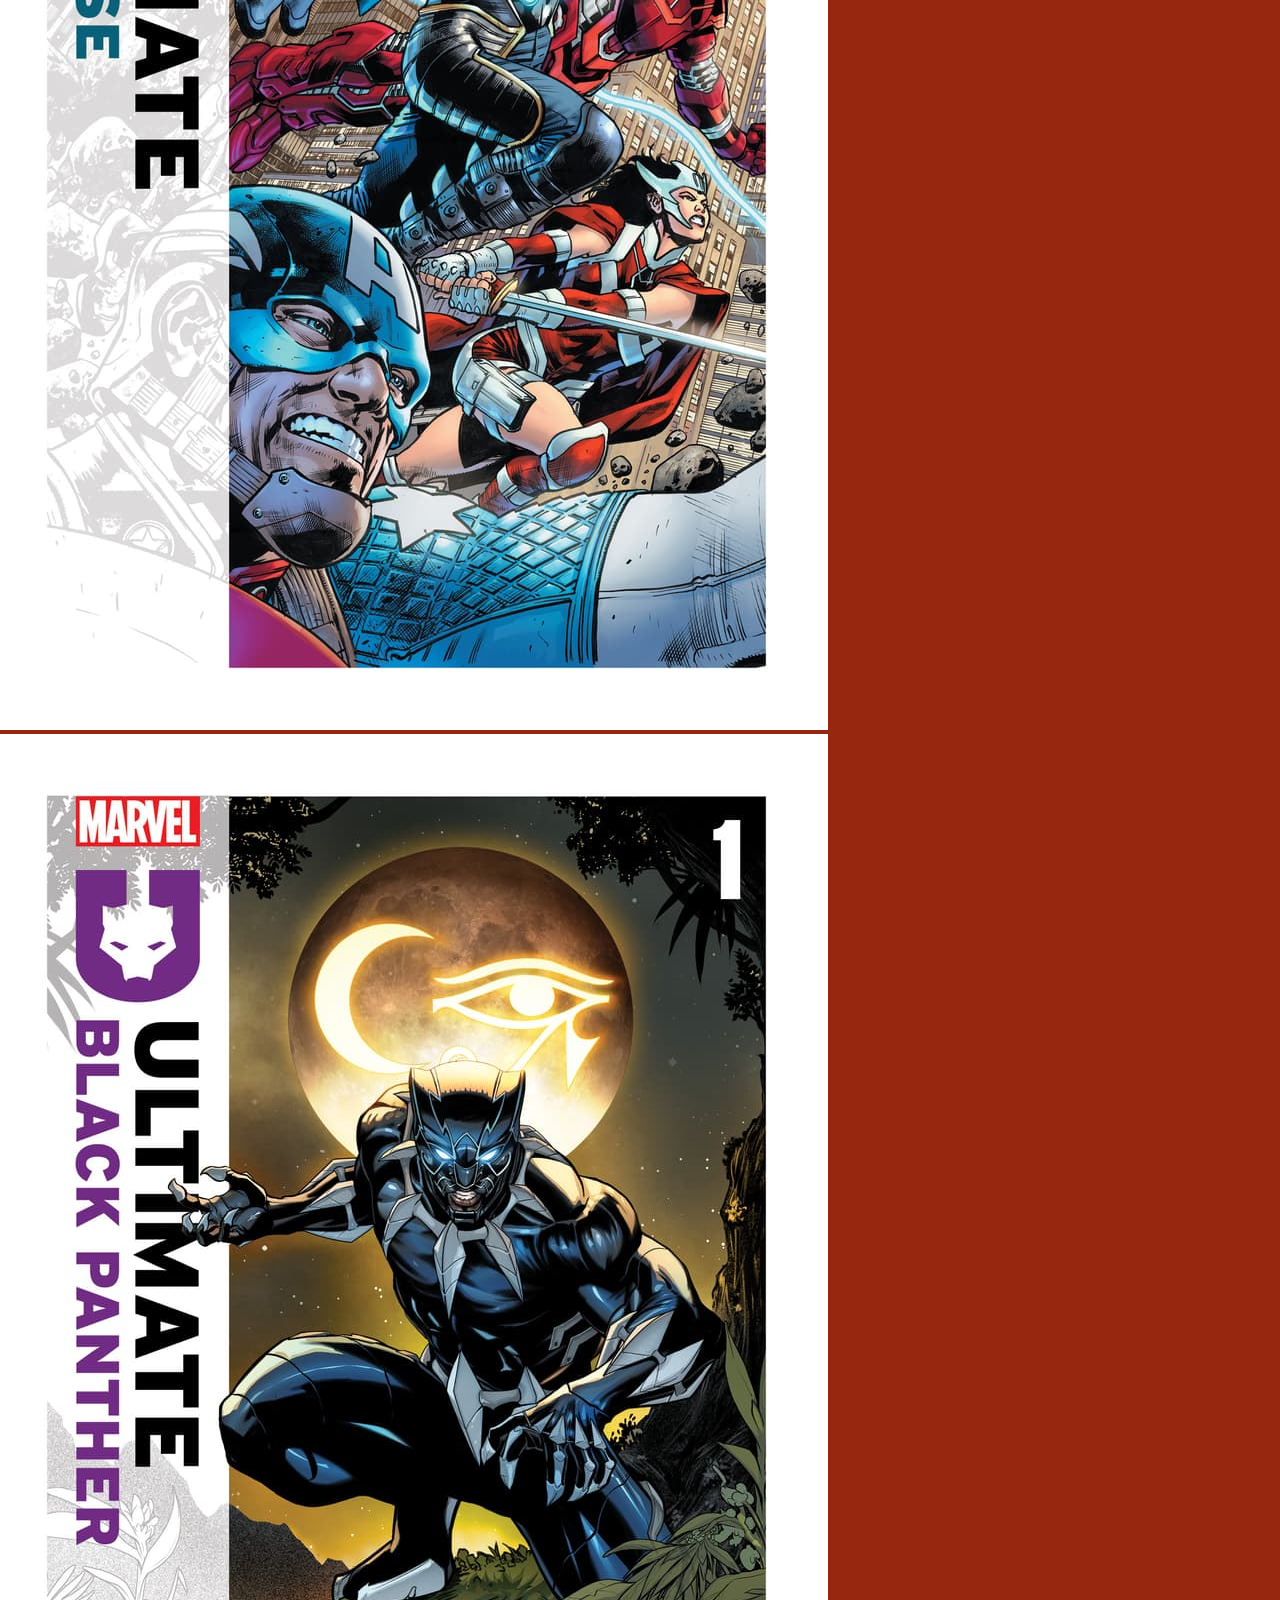
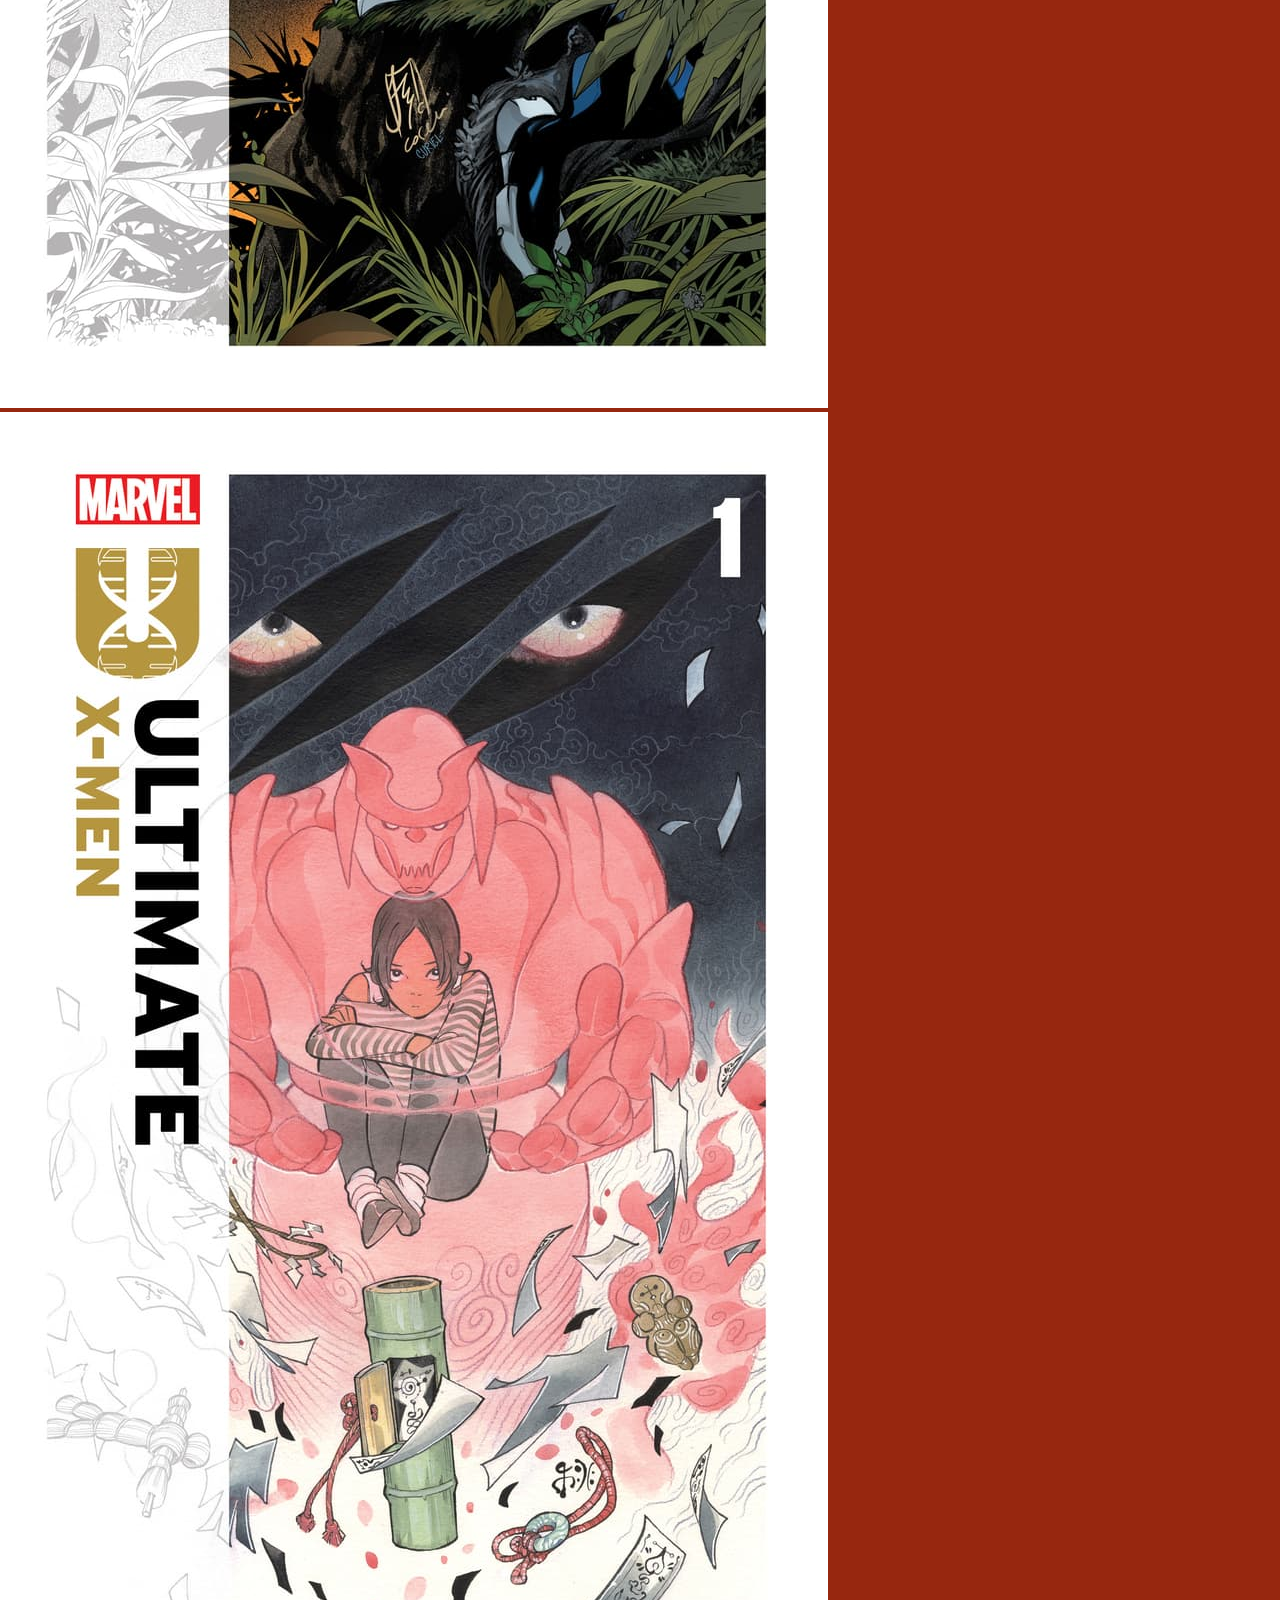
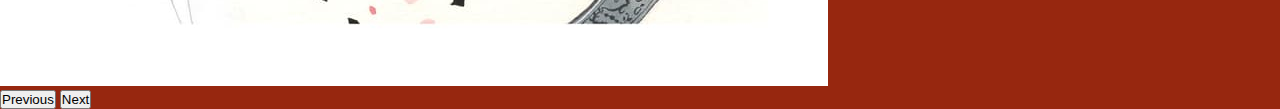
==== commit 0092a5bd: "Merge branch 'main' into feature/add-popular-movie" ====
--- a/index.html
+++ b/index.html
@@ -1,60 +1,92 @@
-<!DOCTYPE html>
 <!DOCTYPE html>
 <html lang="en">
 <head>
     <meta charset="UTF-8">
     <meta name="viewport" content="width=device-width, initial-scale=1.0">
-    <link rel="stylesheet" href="https://cdn.jsdelivr.net/npm/bootstrap@5.3.2/dist/css/bootstrap.min.css" integrity="sha384-T3c6CoIi6uLrA9TneNEoa7RxnatzjcDSCmG1MXxSR1GAsXEV/Dwwykc2MPK8M2HN" crossorigin="anonymous"><link href="https://cdn.jsdelivr.net/npm/bootstrap@5.3.2/dist/css/bootstrap.min.css" rel="stylesheet" integrity="sha384-T3c6CoIi6uLrA9TneNEoa7RxnatzjcDSCmG1MXxSR1GAsXEV/Dwwykc2MPK8M2HN" crossorigin="anonymous">
-  <link rel="stylesheet" href="./assets/style.css" />
-  <link rel="stylesheet" href="https://cdnjs.cloudflare.com/ajax/libs/font-awesome/6.5.1/css/all.min.css">
-    
-    <title>Document</title>
+    <link href="https://cdn.jsdelivr.net/npm/bootstrap@5.3.0-alpha3/dist/css/bootstrap.min.css" rel="stylesheet" integrity="sha384-KK94CHFLLe+nY2dmCWGMq91rCGa5gtU4mk92HdvYe+M/SXH301p5ILy+dN9+nJOZ" crossorigin="anonymous">
+    <link href="assets/style.css" rel="stylesheet">
+    <title>Books and movies</title>
 </head>
 <body>
-    <footer class="footer">
-        <div class="container m-auto">
-            <div class="row d-flex">
-              <div class="col-md-3">
-                <h4> Book App</h4>
-                <ul>
-                    <li><a href="#">About us</a></li>
-                    <li><a href="#">Our services</a></li>
-                    <li><a href="#">Testimonial</a></li>
+  <nav class="navbar" style="background-color: #97270F;">
+    <ul class="nav justify-content-center">
+      <li class="nav-item">
+        <a class="nav-link home text-dark" aria-current="page" href="#">Home</a>
+      </li>
+      <li class="nav-item">
+        <a class="nav-link text-dark" href="#">Books</a>
+      </li>
+      <li class="nav-item">
+        <a class="nav-link text-dark" href="#">Movies</a>
+      </li>
+      <li class="nav-item">
+        <a class="nav-link text-dark" href="#">Sign Out</a>
+      </li>
+      <li class="nav-item">
+        <form class="d-flex">
+           <input class="form-control me-2" type="search" placeholder="Search movies" aria-label="Search" id="searchInput">
+           <button class="btn btn-outline-success" type="button" onclick="searchMovies()">Search</button>
+        </form>
+      </li>
+    </ul>
+    <button class="navbar-toggler" type="button" data-bs-toggle="collapse" data-bs-target="#navbarTogglerDemo02" aria-controls="navbarTogglerDemo02" aria-expanded="false" aria-label="Toggle navigation">
+<span class="navbar-toggler-icon"></span>
+</button>
+  <div class="flex-container">
+    <div class="content">
+        <p>You will find everything you wanted to know about books and comics!</p>
+        <button class="btn btn-primary explore">Explore</button>
+    </div>
+    <!-- Added carousel with 6 picture-->
+  <div id="carouselExampleAutoplaying" class="carousel slide" data-bs-ride="carousel">
+    <div class="carousel-inner">
+      <div class="carousel-item active">         
+        <img src="images/book1.jpg" class="d-block w-100" alt="bookcover1">
+      </div>
+      <div class="carousel-item">
+        <img src="images/book2.jpg" class="d-block w-100" alt="bookcover2">
+      </div>
+      <div class="carousel-item">
+        <img src="images/book3.jpg" class="d-block w-100" alt="bookcover3">
+      </div>
+      <div class="carousel-item">
+        <img src="images/book4.jpg" class="d-block w-100" alt="bookcover4">
+      </div>
+      <div class="carousel-item">
+        <img src="images/book5.jpg" class="d-block w-100" alt="bookcover5">
+      </div>
+      <div class="carousel-item">
+        <img src="images/comic1.jpg" class="d-block w-100" alt="comic1">
+      </div>
+      <div class="carousel-item">
+        <img src="images/comic2.jpg" class="d-block w-100" alt="comic2">
+      </div>
+      <div class="carousel-item">
+        <img src="images/comic3.jpg" class="d-block w-100" alt="comic3">
+      </div>
+      <div class="carousel-item">
+        <img src="images/comic4.jpg" class="d-block w-100" alt="comic4">
+      </div>
+    </div>
+    <button class="carousel-control-prev" type="button" data-bs-target="#carouselExampleAutoplaying" data-bs-slide="prev">
+      <span class="carousel-control-prev-icon" aria-hidden="true"></span>
+      <span class="visually-hidden">Previous</span>
+    </button>
+    <button class="carousel-control-next" type="button" data-bs-target="#carouselExampleAutoplaying" data-bs-slide="next">
+      <span class="carousel-control-next-icon" aria-hidden="true"></span>
+      <span class="visually-hidden">Next</span>
+    </button>
+    </div>
+  </div>
+</nav>
+ <!-- Movie section-->
+  <div class = "popular"></div>
+  <div class = "flex-container"></div>
+  <script src="https://code.jquery.com/jquery-3.6.0.slim.min.js"></script>
+  <script src="https://cdn.jsdelivr.net/npm/@popperjs/core@2.11.6/dist/umd/popper.min.js"></script>
+  <script src="https://cdn.jsdelivr.net/npm/bootstrap@5.3.0-alpha3/dist/js/bootstrap.min.js"></script>
+  <script src="assets/script.js">
 
-                </ul>
-              </div>
-                <div class="col-md-3">
-                    <h4>Navigation</h4>
-                    <ul>
-                        <li><a href="#">Home</a></li>
-                        <li><a href="#">Books</a></li>
-                        <li><a href="#">Reviews</a></li>
-    
-                    </ul>
-                </div>
-               <div class="col-md-3">
-                <h4>Category</h4>
-                <ul>
-                    <li><a href="#">Release date</a></li>
-                    <li><a href="#">Author</a></li>
-                    <li><a href="#">Art</a></li>
-
-                </ul>
-               </div>
-                <div class="col-md-3">
-                    <h4>follow us</h4>
-                <div class="social-media">
-                    <a href=""><i class="fa-brands fa-facebook-f"></i> </a>
-                    <a href=""><i class="fa-brands fa-twitter"></i></a>
-                    <a href=""><i class="fa-brands fa-instagram"></i></a>
-                    <a href=""><i class="fa-brands fa-linkedin"></i></a>
-                </div>
-                </div>
-            </div>
-        </div>
-        <hr class="divider">
-        <div class="Copyright">Copyright @2023 made by RSVR</div>
-    </footer> 
+  </script>   
 </body>
-
 </html>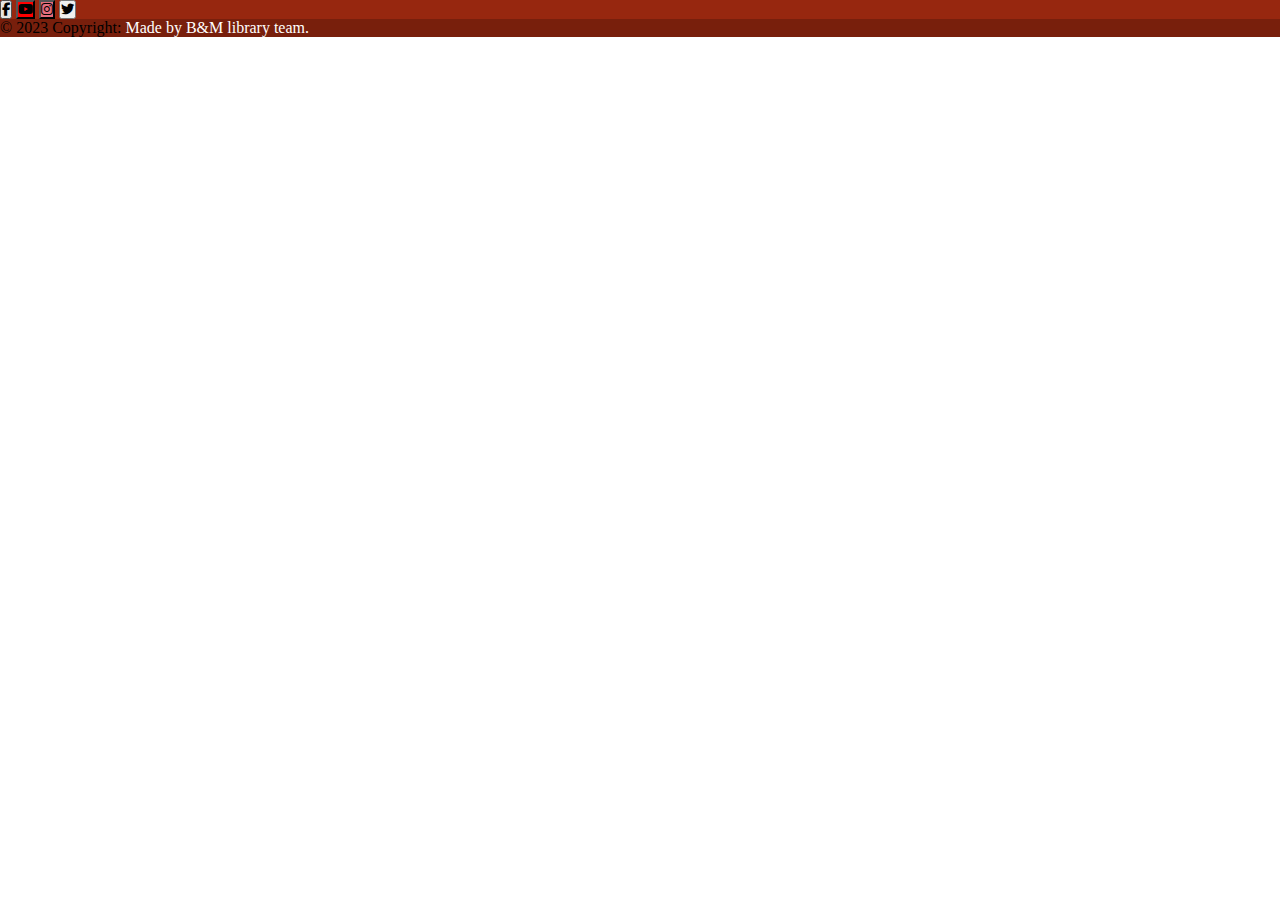
==== commit 8a91a84e: "footer code ammended" ====
--- a/index.html
+++ b/index.html
@@ -1,92 +1,45 @@
+<!DOCTYPE html>
 <!DOCTYPE html>
 <html lang="en">
 <head>
     <meta charset="UTF-8">
     <meta name="viewport" content="width=device-width, initial-scale=1.0">
-    <link href="https://cdn.jsdelivr.net/npm/bootstrap@5.3.0-alpha3/dist/css/bootstrap.min.css" rel="stylesheet" integrity="sha384-KK94CHFLLe+nY2dmCWGMq91rCGa5gtU4mk92HdvYe+M/SXH301p5ILy+dN9+nJOZ" crossorigin="anonymous">
-    <link href="assets/style.css" rel="stylesheet">
-    <title>Books and movies</title>
+    <link rel="stylesheet" href="https://cdn.jsdelivr.net/npm/bootstrap@5.3.2/dist/css/bootstrap.min.css" integrity="sha384-T3c6CoIi6uLrA9TneNEoa7RxnatzjcDSCmG1MXxSR1GAsXEV/Dwwykc2MPK8M2HN" crossorigin="anonymous"><link href="https://cdn.jsdelivr.net/npm/bootstrap@5.3.2/dist/css/bootstrap.min.css" rel="stylesheet" integrity="sha384-T3c6CoIi6uLrA9TneNEoa7RxnatzjcDSCmG1MXxSR1GAsXEV/Dwwykc2MPK8M2HN" crossorigin="anonymous">
+  <link rel="stylesheet" href="./assets/style.css" />
+  <link rel="stylesheet" href="https://cdnjs.cloudflare.com/ajax/libs/font-awesome/6.5.1/css/all.min.css">
+    
+    <title>Document</title>
 </head>
 <body>
-  <nav class="navbar" style="background-color: #97270F;">
-    <ul class="nav justify-content-center">
-      <li class="nav-item">
-        <a class="nav-link home text-dark" aria-current="page" href="#">Home</a>
-      </li>
-      <li class="nav-item">
-        <a class="nav-link text-dark" href="#">Books</a>
-      </li>
-      <li class="nav-item">
-        <a class="nav-link text-dark" href="#">Movies</a>
-      </li>
-      <li class="nav-item">
-        <a class="nav-link text-dark" href="#">Sign Out</a>
-      </li>
-      <li class="nav-item">
-        <form class="d-flex">
-           <input class="form-control me-2" type="search" placeholder="Search movies" aria-label="Search" id="searchInput">
-           <button class="btn btn-outline-success" type="button" onclick="searchMovies()">Search</button>
-        </form>
-      </li>
-    </ul>
-    <button class="navbar-toggler" type="button" data-bs-toggle="collapse" data-bs-target="#navbarTogglerDemo02" aria-controls="navbarTogglerDemo02" aria-expanded="false" aria-label="Toggle navigation">
-<span class="navbar-toggler-icon"></span>
-</button>
-  <div class="flex-container">
-    <div class="content">
-        <p>You will find everything you wanted to know about books and comics!</p>
-        <button class="btn btn-primary explore">Explore</button>
-    </div>
-    <!-- Added carousel with 6 picture-->
-  <div id="carouselExampleAutoplaying" class="carousel slide" data-bs-ride="carousel">
-    <div class="carousel-inner">
-      <div class="carousel-item active">         
-        <img src="images/book1.jpg" class="d-block w-100" alt="bookcover1">
+   
+    <div class="container my-5">
+
+        <footer class="text-center text-lg-start" style="background-color: #97270F;">
+          <div class="container d-flex justify-content-center py-5">
+            <button type="button" class="btn btn-primary btn-lg btn-floating mx-2" >
+              <i class="fab fa-facebook-f"></i>
+            </button>
+            <button type="button" class="btn btn-primary btn-lg btn-floating mx-2 shadow-none" style="background-color: red;">
+              <i class="fab fa-youtube"></i>
+            </button>
+            <button type="button" class="btn btn-primary btn-lg btn-floating mx-2" style="background-color: #e46d7d;">
+              <i class="fab fa-instagram"></i>
+            </button>
+            <button type="button" class="btn btn-primary btn-lg btn-floating mx-2" >
+              <i class="fab fa-twitter"></i>
+            </button>
+          </div>
+      
+          <!-- Copyright -->
+          <div class="text-center text-white p-3" style="background-color: rgba(0, 0, 0, 0.2);">
+            © 2023 Copyright:
+            <a class="text-white" href="#">Made by B&M library team.</a>
+          </div>
+          <!-- Copyright -->
+        </footer>
+        
       </div>
-      <div class="carousel-item">
-        <img src="images/book2.jpg" class="d-block w-100" alt="bookcover2">
-      </div>
-      <div class="carousel-item">
-        <img src="images/book3.jpg" class="d-block w-100" alt="bookcover3">
-      </div>
-      <div class="carousel-item">
-        <img src="images/book4.jpg" class="d-block w-100" alt="bookcover4">
-      </div>
-      <div class="carousel-item">
-        <img src="images/book5.jpg" class="d-block w-100" alt="bookcover5">
-      </div>
-      <div class="carousel-item">
-        <img src="images/comic1.jpg" class="d-block w-100" alt="comic1">
-      </div>
-      <div class="carousel-item">
-        <img src="images/comic2.jpg" class="d-block w-100" alt="comic2">
-      </div>
-      <div class="carousel-item">
-        <img src="images/comic3.jpg" class="d-block w-100" alt="comic3">
-      </div>
-      <div class="carousel-item">
-        <img src="images/comic4.jpg" class="d-block w-100" alt="comic4">
-      </div>
-    </div>
-    <button class="carousel-control-prev" type="button" data-bs-target="#carouselExampleAutoplaying" data-bs-slide="prev">
-      <span class="carousel-control-prev-icon" aria-hidden="true"></span>
-      <span class="visually-hidden">Previous</span>
-    </button>
-    <button class="carousel-control-next" type="button" data-bs-target="#carouselExampleAutoplaying" data-bs-slide="next">
-      <span class="carousel-control-next-icon" aria-hidden="true"></span>
-      <span class="visually-hidden">Next</span>
-    </button>
-    </div>
-  </div>
-</nav>
- <!-- Movie section-->
-  <div class = "popular"></div>
-  <div class = "flex-container"></div>
-  <script src="https://code.jquery.com/jquery-3.6.0.slim.min.js"></script>
-  <script src="https://cdn.jsdelivr.net/npm/@popperjs/core@2.11.6/dist/umd/popper.min.js"></script>
-  <script src="https://cdn.jsdelivr.net/npm/bootstrap@5.3.0-alpha3/dist/js/bootstrap.min.js"></script>
-  <script src="assets/script.js">
+      <!-- End of .container -->
+</body>
 
-  </script>   
-</body>
 </html>--- a/assets/style.css
+++ b/assets/style.css
@@ -3,26 +3,9 @@
     padding: 0;
     box-sizing: border-box;
 }
-.footer{
-    background-color: #24262b;
-    padding: 70px;
-}
-
- .footer ul{
-    list-style: none;
-    padding-left: 0px;
-}
-.footer h4{
-    font-size: 18px;
-    color: #ffffff;
-}
-.footer a{
+a{
     text-decoration: none;
     color: #ffffff;
     font-weight: 300;
-    display: block;
+    /* display: block; */
 }
-.divider{
-    background-color: #ffffff;
-    border-radius: 20px;
-}